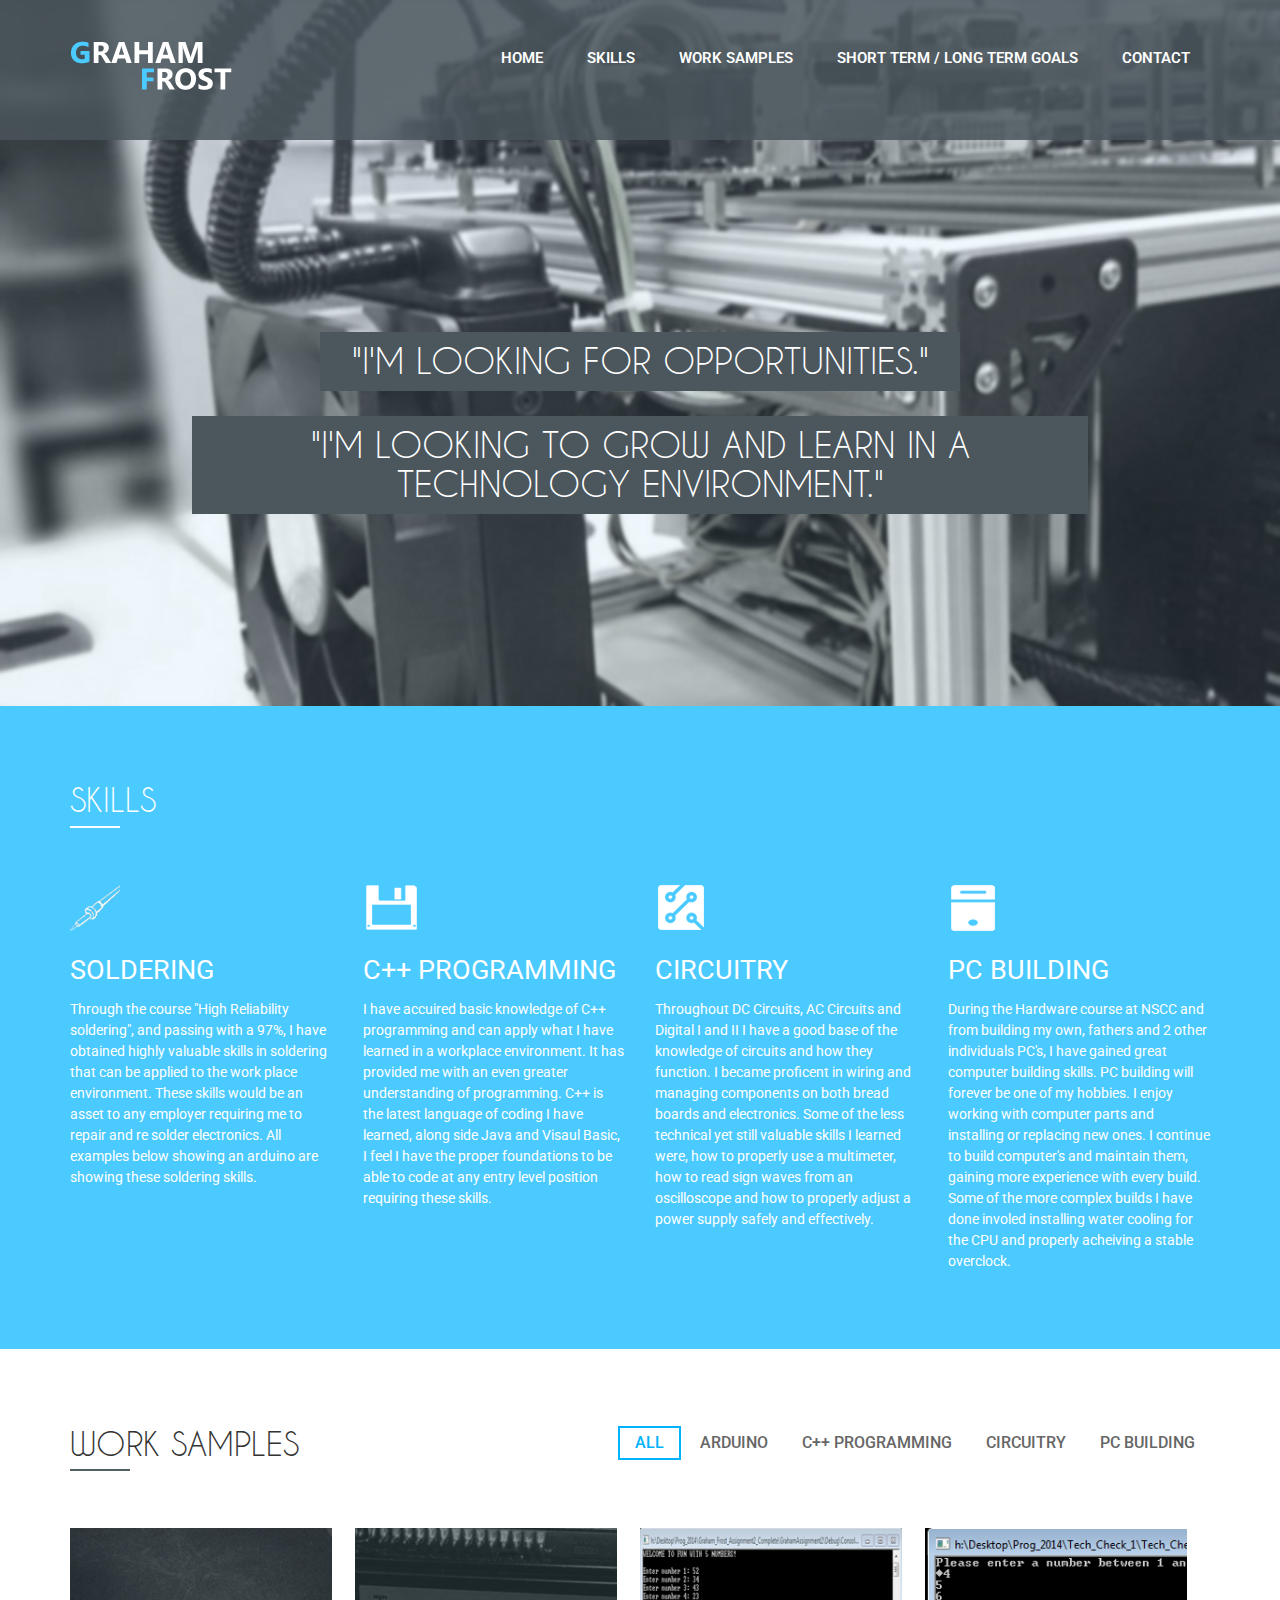
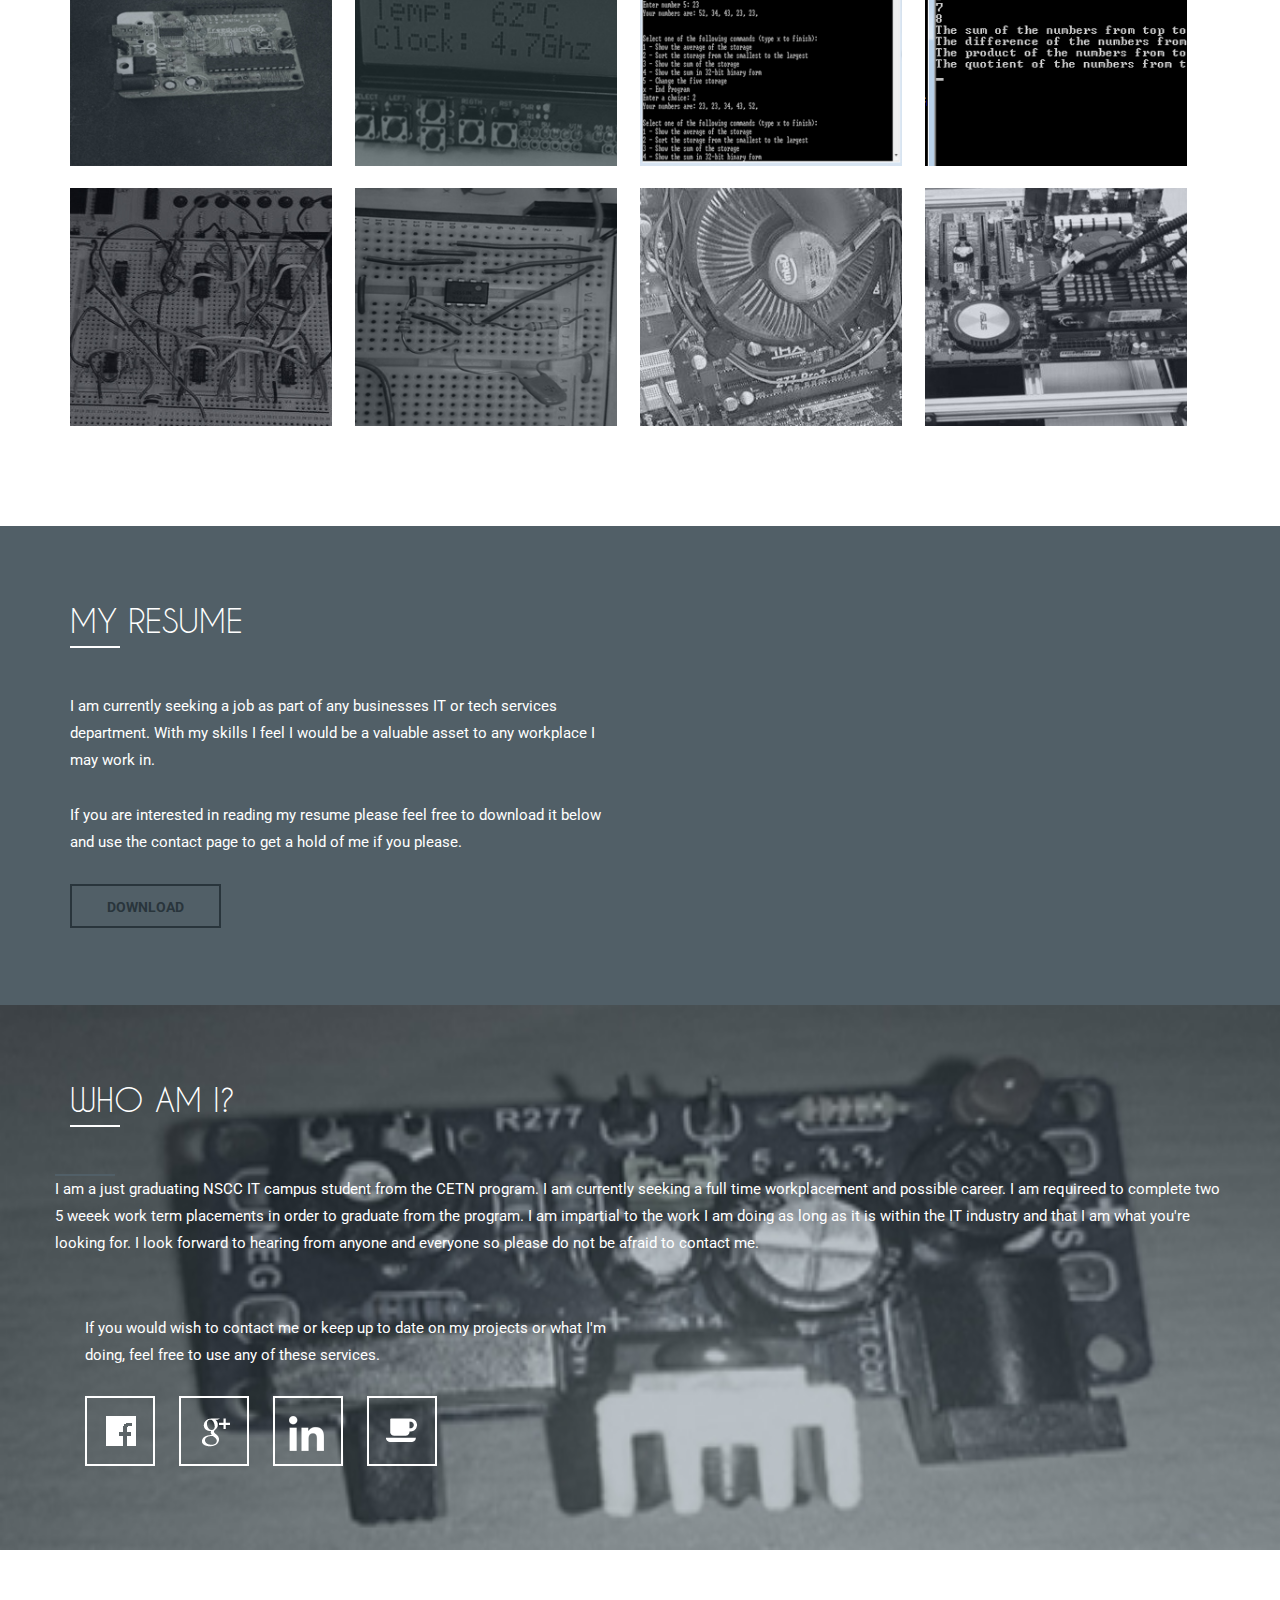
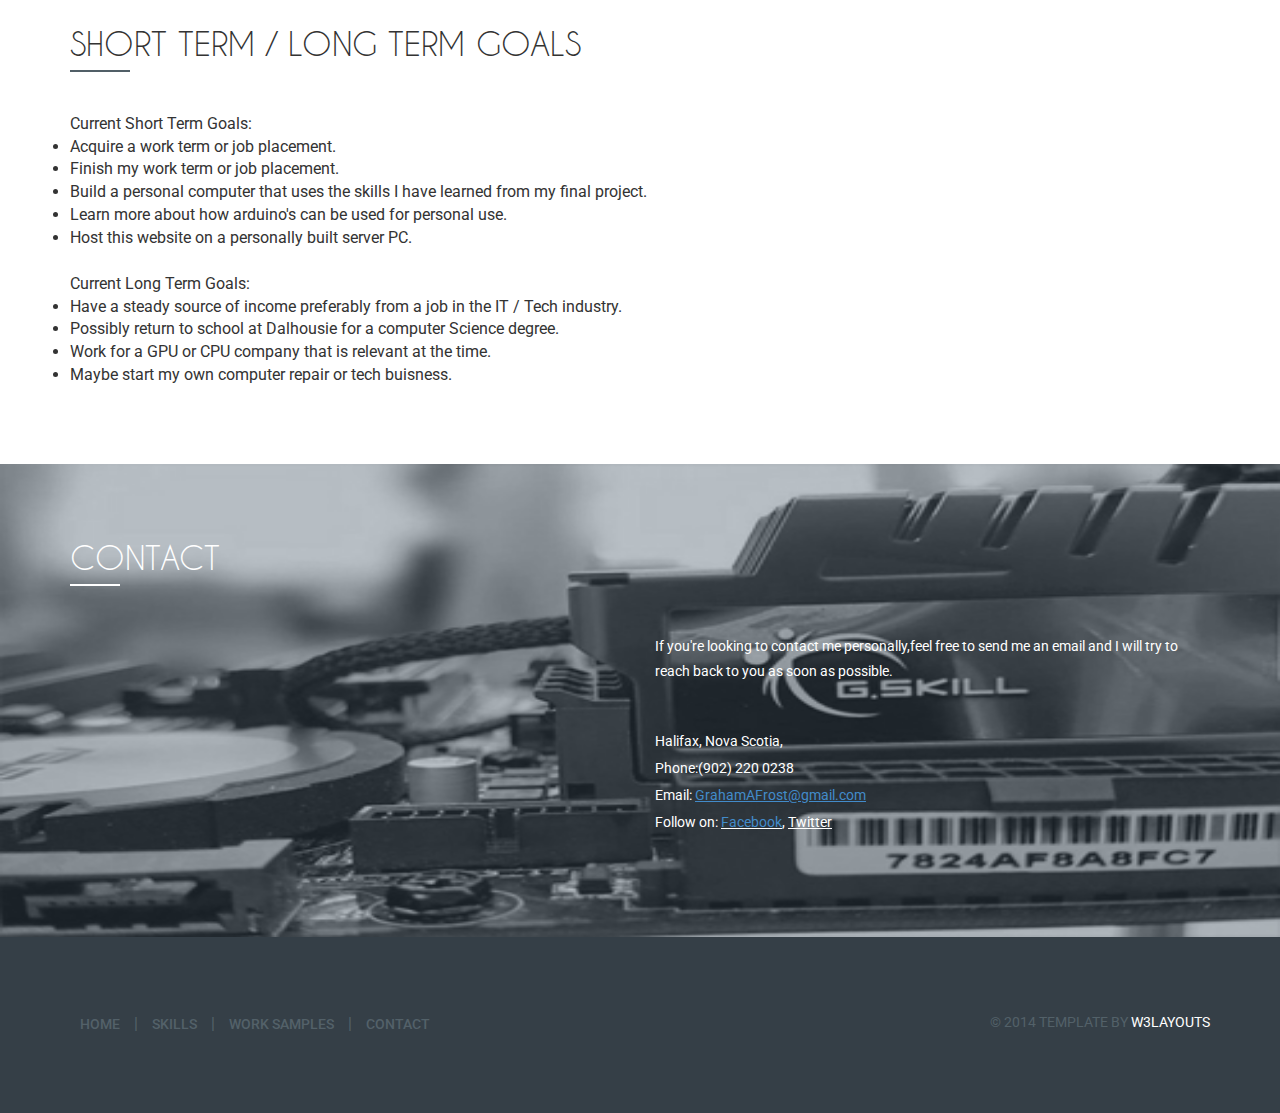
==== index.html @ a86c4885 "Add files via upload" ====
<!--A Design by W3layouts
Author: W3layout
Author URL: http://w3layouts.com
License: Creative Commons Attribution 3.0 Unported
License URL: http://creativecommons.org/licenses/by/3.0/
-->
<!DOCTYPE HTML>
<html>
<head>
<title>Graham Frost | Computer Electronics Technician</title>
<link href="css/bootstrap.css" rel='stylesheet' type='text/css' />
<link href="css/style.css" rel='stylesheet' type='text/css' />
<meta name="viewport" content="width=device-width, initial-scale=1, maximum-scale=1">
<meta http-equiv="Content-Type" content="text/html; charset=utf-8" />
<link href='http://fonts.googleapis.com/css?family=Roboto:100,300,400,500,700,800' rel='stylesheet' type='text/css'>
<script type="application/x-javascript"> addEventListener("load", function() { setTimeout(hideURLbar, 0); }, false); function hideURLbar(){ window.scrollTo(0,1); } </script>
<script src="js/jquery-1.9.1.min.js"></script>
<!--hover-effect-->
<script src="js/hover_pack.js"></script>
<script type="text/javascript" src="js/jquery.mixitup.min.js"></script>
	<script type="text/javascript">
	$(function () {
		
		var filterList = {
		
			init: function () {
			
				// MixItUp plugin
				// http://mixitup.io
				$('#portfoliolist').mixitup({
					targetSelector: '.portfolio',
					filterSelector: '.filter',
					effects: ['fade'],
					easing: 'snap',
					// call the hover effect
					onMixEnd: filterList.hoverEffect()
				});				
			
			},
			
			hoverEffect: function () {
			
				// Simple parallax effect
				$('#portfoliolist .portfolio').hover(
					function () {
						$(this).find('.label').stop().animate({bottom: 0}, 200, 'easeOutQuad');
						$(this).find('img').stop().animate({top: -30}, 500, 'easeOutQuad');				
					},
					function () {
						$(this).find('.label').stop().animate({bottom: -40}, 200, 'easeInQuad');
						$(this).find('img').stop().animate({top: 0}, 300, 'easeOutQuad');								
					}		
				);				
			
			}

		};
		
		// Run the show!
		filterList.init();
		
		
	});	
	</script>
</head>
<body>
	<!--start header-->
	<div class="header">
	  <div class="header-top">
		<div class="container">
			<div class="logo">
			  <a href="index.html"><img src="images/logo.png" alt=""/></a>
			</div>
			<div class="menu">
			
				<ul class="nav" id="nav">
				   <li><a href="#home" class="scroll">Home</a></li>
				   <li><a href="#services" class="scroll">Skills</a></li>
				   	<li><a href="#portfolio" class="scroll">Work Samples</a></li>
					<li><a href="#testimonials" class="scroll">Short term / long term goals</a></li>								
				   <li><a href="#contact" class="scroll">Contact</a></li>	
				   <div class="clear"></div>
			    </ul>
			</div>							
	        <div class="clear"></div>
	        <script type="text/javascript" src="js/responsive-nav.js"></script>
			<script type="text/javascript" src="js/move-top.js"></script>
			<script type="text/javascript" src="js/easing.js"></script>
			   <script type="text/javascript">
					jQuery(document).ready(function($) {
						$(".scroll").click(function(event){		
							event.preventDefault();
							$('html,body').animate({scrollTop:$(this.hash).offset().top},1200);
						});
					});
				</script>
		   </div>
		 </div>
		 <div class="header-bottom" id="home">
		   <h1>"I'm Looking for opportunities."</h1>
		   <h2>"I'm Looking to grow and learn in a technology environment."</h2>
		 </div>
	</div>
	<!--end header-->
	<!--start services-->
	<a id="services"></a>

	<div class="services" id="services">
	<a name="services"></a>
		<div class="container">
			<div class="row">
				<h3 class="m_3">Skills</h3>
				<div class="m_4"><span class="bottom_line"> </span></div>
				<div class="col-md-3 top_grid">
					<i class="coffee"> </i>
					<h3 class="m_1">Soldering</h3>
					<p class="m_2">Through the course "High Reliability soldering", and passing with a 97%, I have obtained highly valuable skills in soldering that can be applied to the work place environment. These skills
						would be an asset to any employer requiring me to repair and re solder electronics. All examples below showing an arduino are showing these soldering skills.
						</p>
				</div>
				<div class="col-md-3 top_grid">
					<i class="instant"> </i>
					<h3 class="m_1">C++ Programming</h3>
					<p class="m_2">I have accuired basic knowledge of C++ programming and can apply what I have learned in a workplace environment. It has provided me with an even greater understanding of
					programming. C++ is the latest language of coding I have learned, along side Java and Visaul Basic, I feel I have the proper foundations to be able to code at any entry level position requiring
					these skills.</p>
				</div>
				<div class="col-md-3 top_grid">
					<i class="advisor"> </i>
					<h3 class="m_1">Circuitry</h3>
					<p class="m_2">Throughout DC Circuits, AC Circuits and Digital I and II I have a good base of the knowledge of circuits and how they function. I became proficent in wiring and managing components
					on both bread boards and electronics. Some of the less technical yet still valuable skills I learned were, how to properly use a multimeter, how to read sign waves from an oscilloscope
					and how to properly adjust a power supply safely and effectively.</p>
				</div>
				<div class="col-md-3 top_grid1">
					<i class="frame"> </i>
					<h3 class="m_1">PC Building</h3>
					<p class="m_2">During the Hardware course at NSCC and from building my own, fathers and 2 other individuals PC's, I have gained great computer building skills.
						PC building will forever be one of my hobbies. I enjoy working with computer parts and installing or replacing new ones. I continue to build computer's and maintain them, gaining more experience
						with every build. Some of the more complex builds I have done involed installing water cooling for the CPU and properly acheiving a stable overclock. 
				</div>
			</div>
		</div>
	 </div>
	 <!--end services-->
	 <!--start portfolio-->
	 <div class="Portfolio1" id="portfolio">
		<div class="container"> 
			    <div class="portfolio_top">
					<div class="portfolio_left">
					  <h3 class="m_5">Work Samples</h3>
					  <div class="m_6"><span class="portfolio_line"> </span></div>
					</div>
					<ul id="filters" class="clearfix">
						<li><span class="filter active" data-filter="app card icon logo web">All</span></li>
						<li><span class="filter" data-filter="app">Arduino</span></li>
						<li><span class="filter" data-filter="card">C++ Programming</span></li>
						<li><span class="filter" data-filter="icon">Circuitry</span></li>
						<li><span class="filter" data-filter="logo">PC Building</span></li>
					</ul>
				    <div class="clear"></div>
			    </div>
				<div id="portfoliolist">
					<div class="portfolio app mix_all" data-cat="app" style="display: inline-block; opacity: 1;">
						<div class="portfolio-wrapper">		
							<a href="single.html" class="b-link-stripe b-animate-go  thickbox">
						     <img src="images/p1.jpg" /><div class="b-wrapper"><h2 class="b-animate b-from-left    b-delay03 "><img src="images/plus.png" alt=""/></h2>
						  	</div></a>
						</div>
					</div>				
					<div class="portfolio app mix_all" data-cat="app" style="display: inline-block; opacity: 1;">
						<div class="portfolio-wrapper">		
							<a href="arduino2.html" class="b-link-stripe b-animate-go  thickbox">
						     <img src="images/p2.jpg" /><div class="b-wrapper"><h2 class="b-animate b-from-left    b-delay03 "><img src="images/plus.png" alt=""/></h2>
						     </div></a>
		                </div>
					</div>		
					<div class="portfolio card mix_all" data-cat="card" style="display: inline-block; opacity: 1;">
						<div class="portfolio-wrapper">		
							<a href="C++.html" class="b-link-stripe b-animate-go  thickbox">
						     <img src="images/p3.jpg" /><div class="b-wrapper"><h2 class="b-animate b-from-left    b-delay03 "><img src="images/plus.png" alt=""/></h2>
						  </div></a>
		                </div>
					</div>				
					<div class="portfolio card mix_all" data-cat="card" style="display: inline-block; opacity: 1;">
						<div class="portfolio-wrapper">		
							<a href="C++2.html" class="b-link-stripe b-animate-go  thickbox">
						     <img src="images/p4.jpg" /><div class="b-wrapper"><h2 class="b-animate b-from-left    b-delay03 "><img src="images/plus.png" alt=""/></h2>
						  	 </div></a>
		                </div>
					</div>	
					<div class="portfolio icon mix_all" data-cat="icon" style="display: inline-block; opacity: 1;">
						<div class="portfolio-wrapper">		
							<a href="Circuitry.html" class="b-link-stripe b-animate-go  thickbox">
						     <img src="images/p5.jpg" /><div class="b-wrapper"><h2 class="b-animate b-from-left    b-delay03 "><img src="images/plus.png" alt=""/></h2>
						  	 </div></a>
		                </div>
					</div>			
					<div class="portfolio icon mix_all" data-cat="icon" style="display: inline-block; opacity: 1;">
						<div class="portfolio-wrapper">		
							<a href="Circuitry2.html" class="b-link-stripe b-animate-go  thickbox">
						     <img src="images/p6.jpg" /><div class="b-wrapper"><h2 class="b-animate b-from-left    b-delay03 "><img src="images/plus.png" alt=""/></h2>
						  	 </div></a>
		                </div>
					</div>	
					<div class="portfolio logo mix_all" data-cat="logo" style="display: inline-block; opacity: 1;">
						<div class="portfolio-wrapper">		
							<a href="computerbuilding.html" class="b-link-stripe b-animate-go  thickbox">
						     <img src="images/p7.jpg" /><div class="b-wrapper"><h2 class="b-animate b-from-left    b-delay03 "><img src="images/plus.png" alt=""/></h2>
						  	 </div></a>
		                </div>
					</div>	
					<div class="portfolio logo mix_all" data-cat="logo" style="display: inline-block; opacity: 1;">
						<div class="portfolio-wrapper">		
							<a href="computerbuilding2.html" class="b-link-stripe b-animate-go  thickbox">
						     <img src="images/p8.jpg" /><div class="b-wrapper"><h2 class="b-animate b-from-left    b-delay03 "><img src="images/plus.png" alt=""/></h2>
						  	 </div></a>
		                </div>
					</div>																																							
				</div>
		  </div><!-- container -->
	   </div>
	   <!--end portfolio-->
	   <!--start default-->
	   
	   <div class="default" id="Resume">
	   	<div class="container">
	   	  <div class="row">
	   		<div class="col-md-6 default_top">
	   			<h3 class="m_21">My Resume</h3>
				<div class="m_22"><span class="default_line"> </span></div>
				<p class="m_7">I am currently seeking a job as part of any businesses IT or tech services department. With my skills I feel I would be a valuable asset to any workplace I may work in.</p>
				<p class="m_7">If you are interested in reading my resume please feel free to download it below and use the contact page to get a hold of me if you please.</p>
				<div class="button"><a href="GrahamFrostResume.doc" download>Download</a></div>
	   		</div>
	   		<div class="col-md-6 video_player">
	   			
	   		</div>
	   	  </div>
	   	</div>
	   </div> 
	   
	  <!--start join-->
	  <div class="join">
	  	<div class="container">
	  		<div class="row">
	  			<h3 class="m_3">Who am I?</h3>
				  <div class="m_4"><span class="bottom_line"> </span></div>
	  				  <div class="m_6"><span class="portfolio_line"> </span></div>
	  			  <p class="m_10">I am a just graduating NSCC IT campus student from the CETN program. I am currently seeking a full time workplacement and possible career. I
						am requireed to complete two 5 weeek work term placements in order to graduate from the program. I am impartial to the work I am doing
						as long as it is within the IT industry and that I am what you're looking for. I look forward to hearing from anyone and everyone so please do not
						be afraid to contact me.</p>
				  <p class="m_11"></p>
	  			</div>
	  			<div class="col-md-6">
	  			  <p class="m_10">If you would wish to contact me or keep up to date on my projects or what I'm doing, feel free to use any of these services.</p>
	  			  <ul class="social">	
					  <li class="twt"><a href="Https://www.Facebook.com/Graham.frost.33" target="_blank"><span> </span></a></li>
					  <li class="google"><a href="https://plus.google.com/u/0/107318586199100863606/posts" target="_blank"><span> </span></a></li>
					  <li class="dribble"><a href="https://ca.linkedin.com/pub/graham-frost/a1/2bb/914" target="_blank"><span> </span></a></li>		
					  <li class="coffee"><a href="mailto:GrahamAFrost@gmail.com?subject=Meet for coffee"><span> </span></a></li>
				   </ul>
			    </div>
	  		</div>
	  	</div>
	  </div>
	  <!--end join-->
	  <!--start testimonials-->
	  <div class="testimonials" id="testimonials">
	  	<div class="container">
	  		<div class="portfolio_left">
				<h3 class="m_5">Short term / long term goals</h3>
				<div class="m_22"><span class="portfolio_line"> </span></div>
			</div>
			<div class="clear"> </div>
			<p>Current Short Term Goals:</p>
			<li class="m_9">Acquire a work term or job placement.</li>
				<li class="m_9">Finish my work term or job placement.</li>
					<li class="m_9">Build a personal computer that uses the skills I have learned from my final project.</li>
						<li class="m_9">Learn more about how arduino's can be used for personal use.</li>
							<li class="m_9">Host this website on a personally built server PC.</li>
							
		<br>
			<p>Current Long Term Goals:</p>
			<li class="m_9">Have a steady source of income preferably from a job in the IT / Tech industry.</li>
				<li class="m_9">Possibly return to school at Dalhousie for a computer Science degree.</li>
					<li class="m_9">Work for a GPU or CPU company that is relevant at the time.</li>
						<li class="m_9">Maybe start my own computer repair or tech buisness.</li>
							
			
		
		
		
		
	  	</div>
	  </div>
	  <!--end testimonials-->
	  <!--start contact-->
	  <a name="contact"></a>
	  <a id="contact"></a>
	   <form action="MAILTO:GrahamAFrost@gmail.com" method="post" enctype="text/plain">
	  <div class="contact" id="contact">
	  	<div class="container">
	  		<div class="row">
	  			<h3 class="m_3">Contact</h3>
	  			<div class="m_4"><span class="bottom_line"> </span></div>
				  <form method="post" action="contact-post.html">
					<div class="col-md-6 commentform">
					 
				
					  </p>
					   
					
					  </p>
					</div>
					<div class="col-md-6 commentform_desc">
						<p class="m_13">If you're looking to contact me personally,feel free to send me an email and I will try to reach back to you as soon as possible.</p>
	                   <div class="address">
				         <p>Halifax, Nova Scotia,</p>
						 <p>Phone:(902) 220 0238</p>
				 	 	<p>Email: <a href="mailto:GrahamAFrost@gmail.com?subject=Meet for coffee"><span>GrahamAFrost@gmail.com</a></span></p>
				   		<p>Follow on: <span><a href="Https://www.Facebook.com/Graham.frost.33" target="_blank">Facebook</a></span>, <span>Twitter</span></p>
				        </div>
	                 </div>
	                 <div class="clear"></div>
	                 <div class="contactform_bottom">
					  
					  
					
					
					
					   </form>
				     </div>
				     <div class="col-md-6 commentform_desc1">
						<p class="m_13"></p>
	                   <div class="address">
				         <p>Halifax, Nova Scotia</p>
						 <p>Phone:(902) 220 0238 </p>
				 	 	<p>Email: <span>GrahamAFrost@gmail.com</span></p>
				   		<p>Follow on: <span>Facebook<a href="Https://www.Facebook.com/Graham.frost.33" target="_blank"></span>, <span>Twitter</span></p>
				        </div>
	                 </div>
					</form>
			     </div>
	  	   </div>
	  </div>
	  <div class="footer-bottom">
	  	<div class="container">
	  		<ul class="footer-nav">
	  			<li><a href="#home">Home</a></li> |
	  			<li><a href="#services">Skills</a></li> |
	  			<li><a href="#portfolio">Work Samples</a></li> |
	  			<li><a href="#contact">Contact</a></li> 
	  		</ul>
	  		<div class="copy">
			    <p>© 2014 Template by <a href="http://w3layouts.com" target="_blank">w3layouts</a></p>
		    </div>
		    <div class="clear"></div>
	  	</div>
	  </div>
	  <!--end contact-->
      <script type="text/javascript">
			$(document).ready(function() {
			
				var defaults = {
		  			containerID: 'toTop', // fading element id
					containerHoverID: 'toTopHover', // fading element hover id
					scrollSpeed: 1200,
					easingType: 'linear' 
		 		};
				
				
				$().UItoTop({ easingType: 'easeOutQuart' });
				
			});
		</script>
        <a href="#" id="toTop" style="display: block;"><span id="toTopHover" style="opacity: 1;"></span></a>
</body>
</html>
---- css/style.css ----
.clear{clear: both;}
h4, h5, h6,
h1, h2, h3 {margin-top: 0;}
ul, ol {margin: 0;}
p {margin: 0;}
@font-face {
      font-family: 'caviar_dreamsregular';
      src: url(../fonts/CaviarDreams-webfont.ttf) format('truetype');
}
html, body{
	font-family: 'Roboto', sans-serif;
	background:#fff;
	font-size: 100%;
}
body a{
 	transition: 0.5s all;
	-webkit-transition: 0.5s all;
	-moz-transition: 0.5s all;
	-o-transition: 0.5s all;
}
.header{
	width: 100%;
	background: url(../images/banner_bg.jpg) no-repeat;
	-webkit-background-size: cover;
	-moz-background-size: cover;
	-o-background-size: cover;
	background-size: cover;
	background-position: center;
	background-size: 100% 100%;
}
.header-top{
	background: rgba(73, 84, 91, 0.84);
	padding: 3% 0;
}
.logo{
	float:left;
}
.menu{
	 float:right;
}
  .menu li{
	display:inline-block;
 }
 .menu li:first-child{
   	margin-left:0;
 }
 .menu li a{
  	display: block;
	font-size:15px;
	text-transform: uppercase;
	padding:10px 20px;
	color: #FFF;
	-webkit-transition: all 0.3s ease;
	-moz-transition: all 0.3s ease;
	-o-transition: all 0.3s ease;
	transition: all 0.3s ease;
	font-weight: 600;
 }
 .menu li a:hover ,.menu li.active a{
	 background:#fff;
	 color:#4BCAFF;
 } 
 #nav .current a {
	 color:red;
}
.toggleMenu {
    display:  none;
  	padding: 2px 0px 0px 0px;
}
.nav:before,
.nav:after {
    content: " "; 
    display: table; 
}
.nav:after {
    clear: both;
}
.nav ul {
    list-style: none;
}
@media screen and (max-width:800px) {
	.active {
        display: block;
    }
    .menu li a{
    	text-align:left;
    	border-radius:0;
    	-webkit-border-radius:0;
    	-moz-border-radius:0;
    	-o-border-radius:0;
    }
    .nav {
	    list-style: none;
		width: 95%;
		position: absolute;
		right: 20px;
		background:rgba(73, 84, 91, 0.87);
		top:66px;
		z-index: 111;
    }
    .nav:after {
		content: '';
		position: absolute;
		right:18px;
		top: -9px;
		border-left:10px solid rgba(0, 0, 0, 0);
		border-right:10px solid rgba(0, 0, 0, 0);
		border-bottom:10px solid rgba(73, 84, 91, 0.87);
	}
    .menu li a span.messages{
    	text-align:center;
    	top:15px;
    }
    .nav li ul{
    	width:100%;   	
    }
    .menu ul{
    	margin:0;
    }
    .nav > li.hover > ul {
        width:100%;
    }
    .nav > li {
        float: none;
        display:block;
    }
    .nav ul {
        display: block;
        width: 100%;
    }
   .nav > li.hover > ul , .nav li li.hover ul {
        position: static;
    }
    .nav li a{
    	border-top:1px solid rgba(73, 84, 91, 0.87);
    }
     .nav li:first-child a{
     	border-top:none;
     }
 }
.header-bottom{
	padding:15% 0;
	text-align:center;
}
.header-bottom h1{
	font-family: 'caviar_dreamsregular';
	color: #FFF;
	font-size:2.7em;
	text-transform: uppercase;
	background: #4B565D;
	padding: 10px;
	width:48%;
	margin: 0 auto 2% auto;
}
.header-bottom h2{
	font-family: 'caviar_dreamsregular';
	color: #FFF;
	font-size:2.7em;
	text-transform: uppercase;
	background: #4B565D;
	padding: 10px;
	width:68%;
	margin: 0 auto;
}
/*--services--*/
.services{
	background:#4bcaff;
	padding:6% 0;
}
i.coffee{
	background: url(../images/img-sprite.png)no-repeat -60px -8px;
	width: 50px;
	height: 60px;
	display: inline-block;
}
i.instant{
	background: url(../images/img-sprite.png)no-repeat -242px -8px;
	width: 55px;
	height: 60px;
	display: inline-block;
}
i.advisor{
	background: url(../images/img-sprite.png)no-repeat -156px -8px;
	width: 55px;
	height: 60px;
	display: inline-block;
}
i.frame{
	background: url(../images/img-sprite.png)no-repeat -315px -8px;
	width: 55px;
	height: 60px;
	display: inline-block;
}
.m_4{
	margin-bottom: 5%;
	position: relative;
}
span.bottom_line{
	width: 50px;
	display: block;
	border-bottom: 2px solid #FFF;
	position: absolute;
	bottom:-10px;
	margin:0 15px;
}
h3.m_3{
	color:#fff;
	font-size:2em;
	font-family: 'caviar_dreamsregular';
	text-transform:uppercase;
	margin:0 15px;
}
h3.m_1{
	color: #FFF;
	font-size: 1.7em;
	text-transform: uppercase;
	font-weight:400;
	margin: 5% 0;
}
p.m_2{
	color:#fff;
	font-size:14px;
	line-height:1.5em;
}
/*--portfolio--*/
.Portfolio1{
	padding:6% 0;
}
.portfolio_top{
	margin-bottom:5%;
}
h3.m_5 {
	color: #333;
	font-size: 2em;
	font-family: 'caviar_dreamsregular';
	text-transform: uppercase;
}
.m_6 {
	position: relative;
}
span.portfolio_line {
	width:60px;
	display: block;
	border-bottom: 2px solid #515f67;
	position: absolute;
	bottom: 0px;
}
.portfolio_left{
	float:left;
}
#filters {
	padding: 0;
	list-style: none;
	float:right;
}
	#filters li {
		display: -webkit-inline-box;
	}
	#filters li span {
		display: block;
		padding: 4px 15px;
		text-decoration: none;
		color: #666;
		cursor: pointer;
		font-size: 16px;
	    text-transform: uppercase;
		font-weight:500;
	}
	#filters li span.active {
		border:2px solid #00B3FD;
		color:#00B3FD;
	}
 	#portfoliolist .portfolio {
		-webkit-box-sizing: border-box;
		-moz-box-sizing: border-box;
		-o-box-sizing: border-box;
		width: 23%;
		display:none;
		float:left;
		overflow:hidden;
		margin: 0 2% 2% 0;
	}	
	.portfolio-wrapper {
		overflow:hidden;
		position: relative !important;
		cursor:pointer;
	}
	.portfolio img {
		max-width:100%;
		/*--position: relative;--*/
		transition: all 300ms!important;
		-webkit-transition: all 300ms!important;
		-moz-transition: all 300ms!important;
		display: block;
	}
	.portfolio .label {
		position: absolute;
		width: 100%;
		height:40px;
		bottom:-40px;
	}
	.portfolio .label-bg {
			background: #22B4B8;
			width: 100%;
			height:100%;
			position: absolute;
			top:0;
			left:0;
		}
		.portfolio .label-text {
			color:#fff;
			position: relative;
			z-index:500;
			padding:5px 8px;
		}
			
			.portfolio .text-category {
				display:block;
				font-size:9px;
				font-size: 12px;
				text-transform:uppercase;
			}
/* Self Clearing Goodness */
/*	Strip
/*-----------------------------------------------------------------------------------*/
.b-link-stripe{
	position:relative;
	display:inline-block;
	vertical-align:top;
	font-weight: 300;
	overflow:hidden;
}
.b-link-stripe .b-wrapper{
	position:absolute;
	width:100%;
	height:100%;
	top:0;
	left:0;
	text-align:center;
	color:#ffffff;
	overflow:hidden;
}
.b-link-stripe .b-line{
	position:absolute;
	top:0;
	bottom:0;
	width:20%;
	background:rgba(75, 202, 255, 0.85);
	transition:all 0.5s linear;
	-moz-transition:all 0.5s linear;
	-ms-transition:all 0.5s linear;
	-o-transition:all 0.5s linear;
	-webkit-transition:all 0.5s linear;
	opacity:0;
	visibility:hidden; /* lt-ie9 */
}
/* lt-ie9 */
.b-link-stripe:hover .b-line{
	visibility:visible;
}
.b-link-stripe .b-line1{
	left:0;
}
.b-link-stripe .b-line2{
	left:20%;
	transition-delay:0.1s !important;
	-moz-transition-delay:0.1s !important;
	-ms-transition-delay:0.1s !important;
	-o-transition-delay:0.1s !important;
	-webkit-transition-delay:0.1s !important;
}
.b-link-stripe .b-line3{
	left:40%;
	transition-delay:0.2s !important;
	-moz-transition-delay:0.2s !important;
	-ms-transition-delay:0.2s !important;
	-o-transition-delay:0.2s !important;
	-webkit-transition-delay:0.2s !important;
}
.b-link-stripe .b-line4{
	left:60%;
	transition-delay:0.3s !important;
	-moz-transition-delay:0.3s !important;
	-ms-transition-delay:0.3s !important;
	-o-transition-delay:0.3s !important;
	-webkit-transition-delay:0.3s !important;
}
.b-link-stripe .b-line5{
	left:80%;
	transition-delay:0.4s !important;
	-moz-transition-delay:0.4s !important;
	-ms-transition-delay:0.4s !important;
	-o-transition-delay:0.4s !important;
	-webkit-transition-delay:0.4s !important;
}
.b-link-stripe:hover .b-line{
	opacity:1;
}
/*-----------------------------------------------------------------------------------*/
/*	Animation effects
/*-----------------------------------------------------------------------------------*/
.b-animate-go{
	text-decoration:none;
}
.b-animate{
	transition: all 0.5s;
	-moz-transition: all 0.5s;
	-ms-transition: all 0.5s;
	-o-transition: all 0.5s;
	-webkit-transition: all 0.5s;
	visibility: hidden;
	font-size:1.1em;
	font-weight:700;
}
.b-animate img{
	margin-top:38%;
	display: -webkit-inline-box;
}
/* lt-ie9 */
.b-animate-go:hover .b-animate{
	visibility:visible;
}
.b-from-left{
	position:relative;
	left:-100%;
}
.b-animate-go:hover .b-from-left{
	left:0;
}
h3.m_4{
	float:left;
}
/*--default--*/
.default{
	background:#515f67;
	padding:6% 0;
}
p.m_7{
	color: #FFF;
	font-size:15px;
	line-height: 1.8em;
	margin:5% 0;
}
h3.m_21 {
	color: #FFF;
	font-size: 2em;
	font-family: 'caviar_dreamsregular';
	text-transform: uppercase;
}
.m_22 {
	position: relative;
	margin-bottom: 10%;
}
.m_8 {
	position: relative;
	margin-bottom: 10%;
}
span.default_line {
	width: 50px;
	display: block;
	border-bottom: 2px solid #FFF;
	position: absolute;
	bottom:0px;
}
.button a {
	color:#29353C;
	font-size:0.85em;
	text-transform: uppercase;
	font-weight:bold;
	text-decoration: none;
	cursor: pointer;
	padding: 12px 35px 9px 35px;
	display: inline-block;
	outline: none;
	-webkit-transition: all 0.3s;
	-moz-transition: all 0.3s;
	transition: all 0.3s;
	border:2px solid #29353C;
}
.button a:hover {
	background:#fff;
	border:2px solid #fff;
	color:#00B3FD;
}
/*--twitter--*/
.twitter{
	background:#4bcaff;
	padding:5% 0;
}
i.icon_twitter{
	background: url(../images/img-sprite.png)no-repeat -328px -19px;
	width: 40px;
	height: 40px;
	float: right;
}
.twitter_left{
	float:left;
}
p.m_9{
	color:#fff;
	font-size:1.5em;
	margin-top:2%;
	font-weight:300;
}
.join{
	width: 100%;
	background: url(../images/join_bg.jpg) no-repeat;
	-webkit-background-size: cover;
	-moz-background-size: cover;
	-o-background-size: cover;
	background-size: cover;
	background-position: center;
	background-size: 100% 100%;
	padding:6% 0;
}



p.m_9 {
	color: #555;
	font-size: 15px;
	line-height: 1.8em;
	margin:0 0 5%;
}
p.m_10 {
	color: #FFF;
	font-size: 15px;
	line-height: 1.8em;
	margin:0 0 5%;
}
p.m_11 {
	color: #FFF;
	font-size: 15px;
	line-height: 1.8em;
}
ul.social{
	padding:0;
	list-style:none;
}
ul.social li{
	background: none;
	display: inline-block;
	margin-right: 20px;
}
ul.social li:first-child, li:first-child {
	margin-top: 0px;
	margin-left: 0;
}
li.twt a span {
	background: url(../images/img-sprite.png)no-repeat -429px -65px;
	width: 70px;
	height: 70px;
	display: block;
	border: 2px solid #FFF;
}
li.twt a span:hover {
	background: url(../images/img-sprite.png)no-repeat -429px -65px #4BCAFF;
	border: 2px solid #00B3FD;
}
li.google a span {
	background: url(../images/img-sprite.png)no-repeat -376px -6px;
	width: 70px;
	height: 70px;
	display: block;
	border: 2px solid #FFF;
}
li.google a span:hover {
	background: url(../images/img-sprite.png)no-repeat -376px -6px #4BCAFF;
	border: 2px solid #00B3FD;
}
li.dribble a span {
	background: url(../images/img-sprite.png)no-repeat -429px -4px;
	width: 70px;
	height: 70px;
	display: block;
	border: 2px solid #FFF;
}
li.dribble a span:hover {
	background: url(../images/img-sprite.png)no-repeat -429px -4px #4BCAFF;
	border: 2px solid #00B3FD;
}
li.coffee a span {
	background: url(../images/img-sprite.png)no-repeat 8px -76px;
	width: 70px;
	height: 70px;
	display: block;
	border: 2px solid #FFF;
}
li.coffee a span:hover {
	background: url(../images/img-sprite.png)no-repeat 8px -76px #4BCAFF;
	border: 2px solid #00B3FD;
}
.testimonials{
	padding:6% 0;
}
i.quotation{
	background: url(../images/img-sprite.png)no-repeat -81px -91px;
	width: 40px;
	height: 40px;
	float: right;
}
p.m_12{
	color:#555;
	font-size: 1.5em;
	margin:3% 0;
	font-weight:300;
}
span.m_13{
	color: #4BCAFF;
	font-size: 0.95em;
	font-weight: 500;
}
/*--contact--*/
.contact{
	width: 100%;
	background: url(../images/footer_bg.jpg) no-repeat;
	-webkit-background-size: cover;
	-moz-background-size: cover;
	-o-background-size: cover;
	background-size: cover;
	background-position: center;
	background-size: 100% 100%;
	padding: 6% 0;
}
.commentform label, .contactform_bottom label {
	display: block;
	font-size:0.95em;
	color: #fff;
	text-transform:uppercase;
	font-weight:400;
}
.commentform input[type="text"] {
	padding:20px;
	width:85%;
	color: #FFF;
	font-size: 0.85em;
	border:2px solid #fff;
	background:none;
	outline: none;
	display: block;
	font-family: 'Roboto', sans-serif;
}
p.comment-form-author{
	margin-bottom:8%;
}
.address p {
	font-size: 0.85em;
	line-height: 2em;
	color:#fff;
}
.address p span {
	text-decoration: underline;
	cursor: pointer;
}
.address p span:hover {
	text-decoration: none;
}
p.m_13{
	color:#fff;
	line-height:1.8em;
	font-size:0.85em;
	margin-bottom: 8%;
}
.commentform_desc1{
	display:none;
}
.contactform_bottom{
	margin:0 15px;
	padding-top: 2%;
}
.contactform_bottom textarea {
	padding:20px;
	display: block;
	width:100%;
	background:none;
	border:2px solid #fff;
	outline: none;
	color:#fff;
	font-size: 0.85em;
	font-family: 'Roboto', sans-serif;
	-webkit-appearance: none;
	resize: none;
	height:200px;
}
.contactform_bottom input[type="submit"] {
	color: #FFF;
	font-family: 'Roboto', sans-serif;
	font-size: 1em;
	padding: 20px 160px;
	text-transform: uppercase;
	background: #4BCAFF;
	display: inline-block;
	-webkit-transition: all 0.3s ease-out;
	-moz-transition: all 0.3s ease-out;
	-ms-transition: all 0.3s ease-out;
	-o-transition: all 0.3s ease-out;
	transition: all 0.3s ease-out;
	font-weight: 500;
	border: none;
	cursor: pointer;
	outline: none;
	margin-top: 5%;
}
.contactform_bottom input[type="submit"]:hover {
	background:#fff;
	color:#4BCAFF;
}
.footer-bottom{
	background:#353f47;
	padding:6% 0;
}
.copy{
	float:right;
}
.copy p{
	color:#536169;
	font-size:0.85em;
	text-decoration:none;
	text-transform:uppercase;
}
.copy p a{
	color:#fff;
}
ul.footer-nav{
	float:left;
	list-style:none;
	color:#536169;
	padding:0;
}
ul.footer-nav li:first-child{
	margin-left: 0;
}
ul.footer-nav li{
	display:inline-block;
	margin:0 10px;
}
ul.footer-nav li a{
	color:#536169;
	font-size:0.85em;
	font-weight:500;
	text-decoration:none;
	text-transform:uppercase;
}
ul.footer-nav li a:hover{
	color:#fff;
}
#toTop {
	display: none;
	text-decoration: none;
	position: fixed;
	bottom: 10px;
	right: 10px;
	overflow: hidden;
	width:40px;
	height:40px;
	border: none;
	text-indent: 100%;
	background: url(../images/top-move.png) no-repeat right top;
}
/*--single--*/
.single{
	padding:6% 0;
}
.desc h5 a{
	text-decoration: none;
}
.extra {
	color: #4D606E;
	font-size: 0.85em;
	line-height: 1.8em;
	font-weight: 600;
	margin: 10px 0;
}
.extra a {
	color: #000;
}
.single h3 {
	font-size: 1.5em;
	color:#4BCAFF;
	font-weight: 800;
	text-transform: uppercase;
	margin-bottom:1%;
}
.reply a {
	color: #4D606E;
	font-size: 0.85em;
	font-weight: 600;
	text-transform:uppercase;
}
.single p{
	color:#555;
	font-size:0.85em;
	line-height:1.8em;
	margin:2% 0;
}
.comment h2 {
	font-size: 1.5em;
	color:#4BCAFF;
	font-weight: 800;
	text-transform: uppercase;
	margin-bottom: 2%;
}
ul.comment-list{
	padding:0;
	list-style:none;
}
ul.comment-list img {
	float: left;
	width: 7%;
	margin-right: 20px;
}
.comments-area {
	padding-top: 50px;
}
.comments-area p {
	position: relative;
	padding: 8px 0;
	margin: 0;
}
.comments-area label {
	display: block;
	color: #999;
}
.comments-area span {
	color:#4BCAFF;
	position: absolute;
	left: 4px;
	top: 30px;
}
.comments-area input[type="text"] {
	padding:15px 20px;
	width:70%;
	color: #999;
	font-size: 13px;
	border: none;
	background: #F4F7F9;
	outline: none;
	display: block;
}
.comments-area input[type="submit"] {
	padding: 15px 30px;
	color: #FFF;
	background:#4BCAFF;
	font-size: 1em;
	font-weight: 600;
	border: none;
	outline: none;
	cursor: pointer;
	text-transform: uppercase;
	-webkit-transition: all 0.5s ease-in-out;
	-moz-transition: all 0.5s ease-in-out;
	-o-transition: all 0.5s ease-in-out;
	transition: all 0.5s ease-in-out;
	border:2px solid #4BCAFF;
}
.comments-area input[type="submit"]:hover {
	background:#fff;
	color:#4BCAFF;
	border:2px solid #4BCAFF;
}
.comments-area h2 {
	font-size: 1.5em;
	color:#4BCAFF;
	font-weight: 800;
	text-transform: uppercase;
	margin-bottom: 2%;
}
.comments-area textarea {
	padding:15px 20px;
	width:80%;
	color: #999;
	font-size: 13px;
	outline: none;
	height:200px;
	display: block;
	border: none;
	background: #F1F3F6;
}
.links {
	padding: 10px 0px;
	border: 1px solid #EEE;
	border-left: none;
	border-right: none;
	margin: 30px 0 50px 0;
}
.links ul{
	padding:0;
}
.links ul li {
	display: inline-block;
	margin-right: 20px;
}
.links ul li a {
	color: #4D606E;
	font-size: 0.85em;
	padding-left: 10px;
	font-weight: 600;
}
i.blog_icon1 {
	width: 25px;
	height: 25px;
	background: url(../images/img-sprite.png)no-repeat -155px -91px;
	float: left;
}
i.blog_icon2 {
	width: 25px;
	height: 25px;
	background: url(../images/img-sprite.png)no-repeat -200px -91px;
	float: left;
}
i.blog_icon3 {
	width: 25px;
	height: 25px;
	background: url(../images/img-sprite.png)no-repeat -249px -91px;
	float: left;
}
i.blog_icon4 {
	width: 25px;
	height: 25px;
	background: url(../images/img-sprite.png)no-repeat -296px -91px;
	float: left;
}
i.blog_icon5 {
	width: 25px;
	height: 25px;
	background: url(../images/img-sprite.png)no-repeat -337px -90px;
	float: left;
}
/*--responsive design--*/
@media (max-width:1366px){
.header-bottom h1 {
	font-size: 2.5em;
	width: 52%;
 }
 .header-bottom h2 {
 	font-size: 2.5em;
	width: 73%;
  }
}
@media (max-width:1280px){
.header-bottom h1 {
	font-size: 2.2em;
	width: 50%;
 }
 .header-bottom h2 {
 	font-size: 2.2em;
	width: 70%;
  }
}
@media (max-width:1024px){
.header-bottom h1 {
	font-size: 2em;
	width: 57%;
 }
 .header-bottom h2 {
 	font-size: 2em;
	width: 79%;
  }
  li.twt a span {
	background: url(../images/img-sprite.png)no-repeat -324px -16px;
	width: 50px;
	height: 50px;
 }
 li.twt a span:hover {
	background: url(../images/img-sprite.png)no-repeat -324px -16px #4BCAFF;
 }
 li.google a span {
	background: url(../images/img-sprite.png)no-repeat -386px -16px;
	width: 50px;
	height: 50px;
 }
 li.google a span:hover {
 	background: url(../images/img-sprite.png)no-repeat -386px -16px #4BCAFF;
 }
 li.dribble a span {
	background: url(../images/img-sprite.png)no-repeat -438px -14px;
	width: 50px;
	height: 50px;
 }
 li.dribble a span:hover{
	background: url(../images/img-sprite.png)no-repeat -438px -14px #4BCAFF;
 }
 li.coffee a span {
	background: url(../images/img-sprite.png)no-repeat -1px -85px;
	width: 50px;
	height: 50px;
 }
  li.coffee a span:hover {
	background: url(../images/img-sprite.png)no-repeat -1px -85px #4BCAFF;
 }
 h3.m_5, h3.m_3, h3.m_21 {
   font-size: 1.8em;
 }
 p.m_7 {
	margin: 20px 0;
 }
 p.m_9, p.m_12{
	font-size: 1.2em;
 }
 .commentform input[type="text"] {
 	padding:15px;
 }
 h3.m_1 {
	font-size: 1.3em;
  }
  .contactform_bottom input[type="submit"] {
  	 padding: 18px 75px;
  }
  .single h3, .comment h2, .comments-area h2{
	font-size: 1.2em;
  }
 
}
@media (max-width:800px){
.header-bottom h1 {
	font-size: 1.7em;
	width: 61%;
 }
 .header-bottom h2 {
 	font-size:1.7em;
	width:85%;
  }
  h3.m_1 {
	margin: 10px 0;
	font-size:1.5em;
 }
 .top_grid{
 	margin-bottom:20px;
 	text-align:center;
 }
 .default_top{
 	margin-bottom:20px;
 }
 #filters li span {
	font-size: 14px;
 }
.m_22 {
	margin-bottom: 6%;
 }
 .b-animate img {
	margin-top: 33%;
 }
 .commentform_desc{
 	margin:20px 0;
 	display:none;
 }
 .commentform_desc1{
 	display:block;
 	margin-top:20px;
 }
 p.m_13 {
	margin-bottom: 10px;
 }
 .single_button a {
 	padding: 17px 45px;
 }
 .top_grid1{
 	text-align:center;
 }
}
@media (max-width:768px){
 .header-top {
	padding:10px 0;
 }
 .header-bottom h1 {
	font-size: 1.5em;
	width: 57%;
 }
 .header-bottom h2 {
	font-size: 1.5em;
	width: 79%;
 }
 h3.m_5, h3.m_3, h3.m_21 {
	font-size: 1.5em;
 }
 p.m_9, p.m_12 {
	font-size: 1em;
 }
 p.m_10 {
	font-size: 14px;
	line-height: 1.5em;
	margin: 0 0 10px;
 }
 p.m_7 {
	margin: 15px 0;
	font-size: 14px;
	line-height: 1.5em;
 }
 h3.m_1 {
	font-size: 1.2em;
 }
 p.comment-form-author {
	margin-bottom: 20px;
 }
 .commentform input[type="text"], .contactform_bottom textarea {
 	padding:12px;
 }
 p.m_13 {
	margin-bottom: 10px;
	font-size:14px;
	line-height:1.5em;
 }
 .contactform_bottom input[type="submit"] {
 	padding: 15px 80px;
 }
 .contactform_bottom textarea {
	width: 98%;
	height: 150px;
 } 
 ul.social {
	margin-top: 20px;
 }
 .footer-bottom {
	padding: 20px 0;
 }
 .single_button a {
   padding: 12px 30px;
 }
 .single p {
	color: #555;
	font-size:0.8125;
	line-height: 1.5em;
	margin:10px 0;
 }
}
@media (max-width:640px){
 .header-bottom h1 {
	font-size: 1.3em;
	width: 61%;
 }
 .header-bottom h2 {
	font-size: 1.3em;
	width: 83%;
 }
 #filters li span {
	font-size: 12px;
	padding: 4px 8px;
 }
}
@media (max-width:480px){
 .header-bottom h1 {
	font-size: 1em;
	width: 65%;
 }
 .header-bottom h2 {
	font-size: 1.3em;
	width: 83%;
 }
 #filters li span {
	font-size: 12px;
	padding: 4px 8px;
 }
 .header-bottom h2 {
	font-size: 1em;
	width: 88%;
 }
 #portfoliolist .portfolio {
	width:48%;
 }	
 .portfolio_left {
	float: none;
 }
 #filters {
	margin-top: 7%;
 }
}
@media (max-width:320px){
 .header-bottom h1 {
	font-size:0.85em;
	width:90%;
	margin-bottom:0;
 }
 .header-bottom h2 {
	display:none;
 }
 #filters li span {
	font-size: 12px;
	padding: 4px 8px;
 }
 .header-bottom h2 {
	font-size: 1em;
	width: 88%;
 }
 #portfoliolist .portfolio {
	width:48%;
 }	
 .portfolio_left {
	float: none;
 }
 #filters {
	margin-top: 7%;
 }
 p.m_11 {
	display: none;
 }
 ul.social li {
	margin-right: 5px;
 }
}
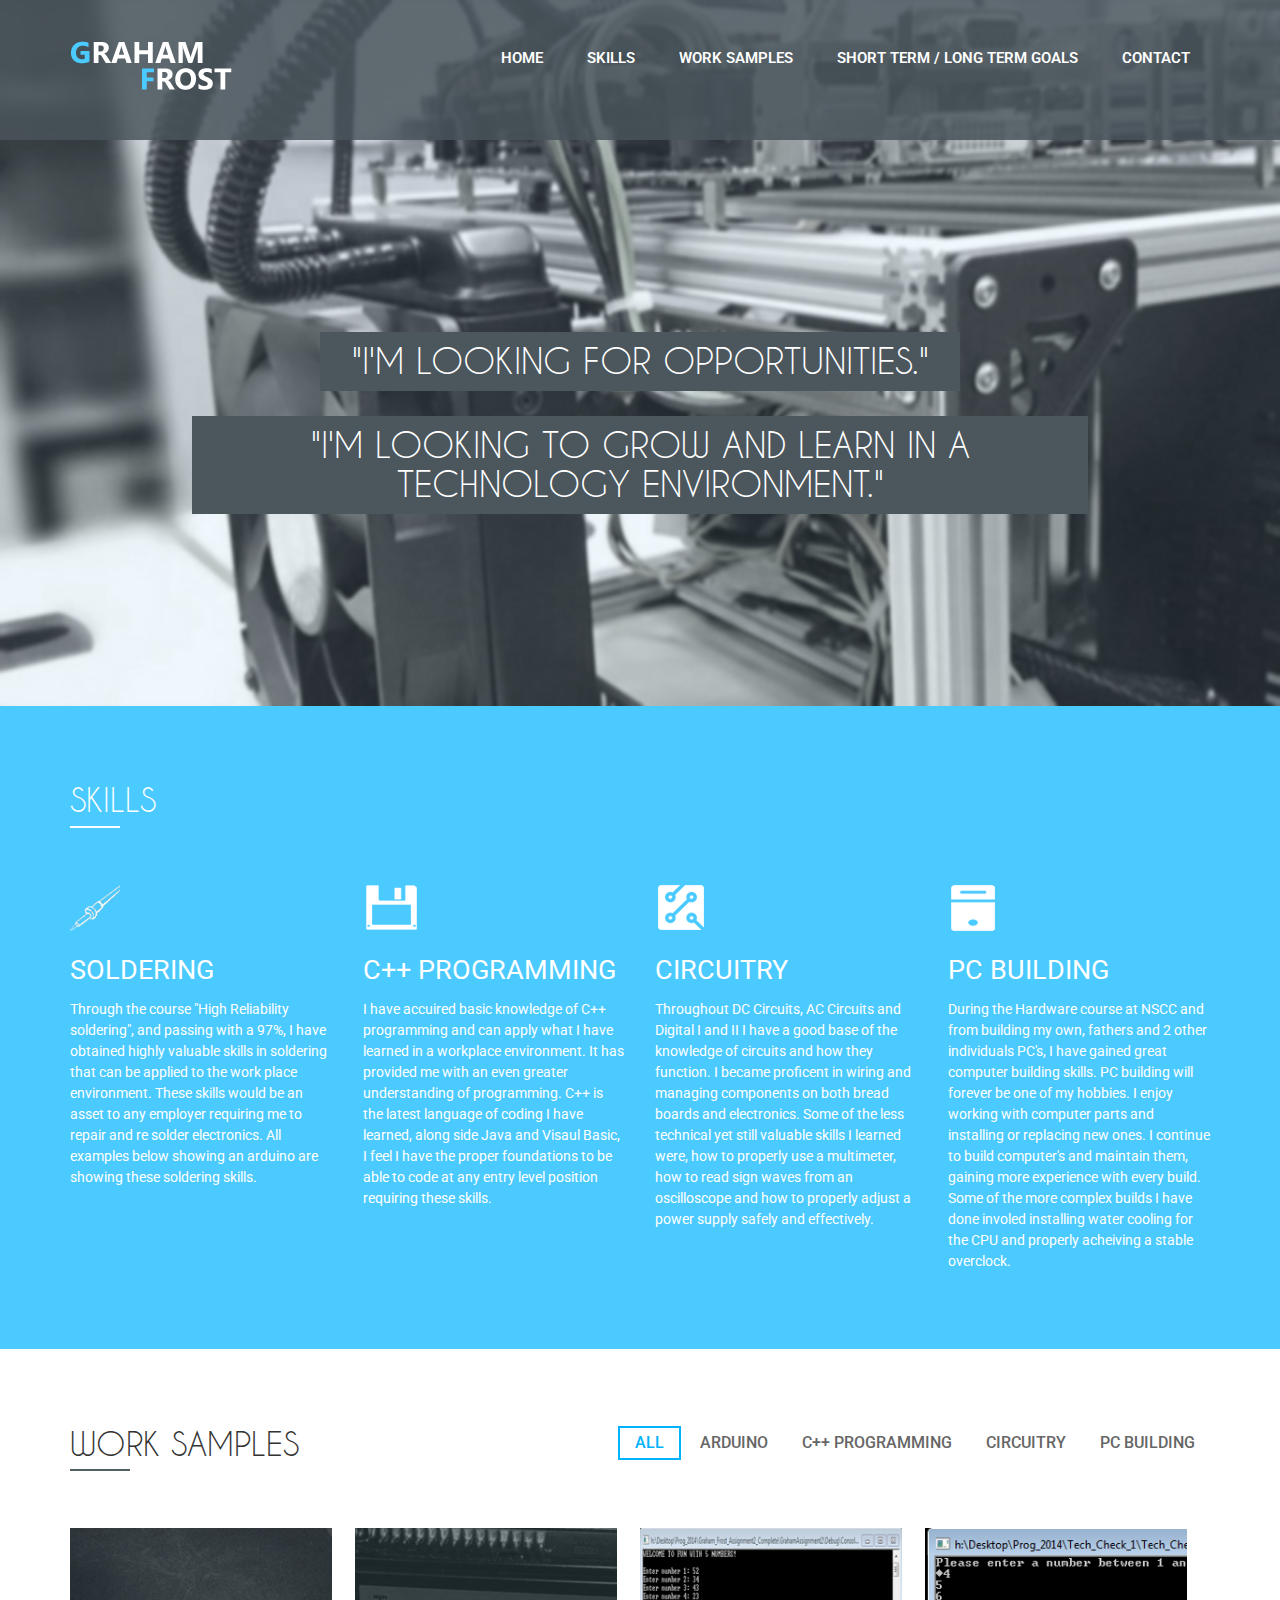
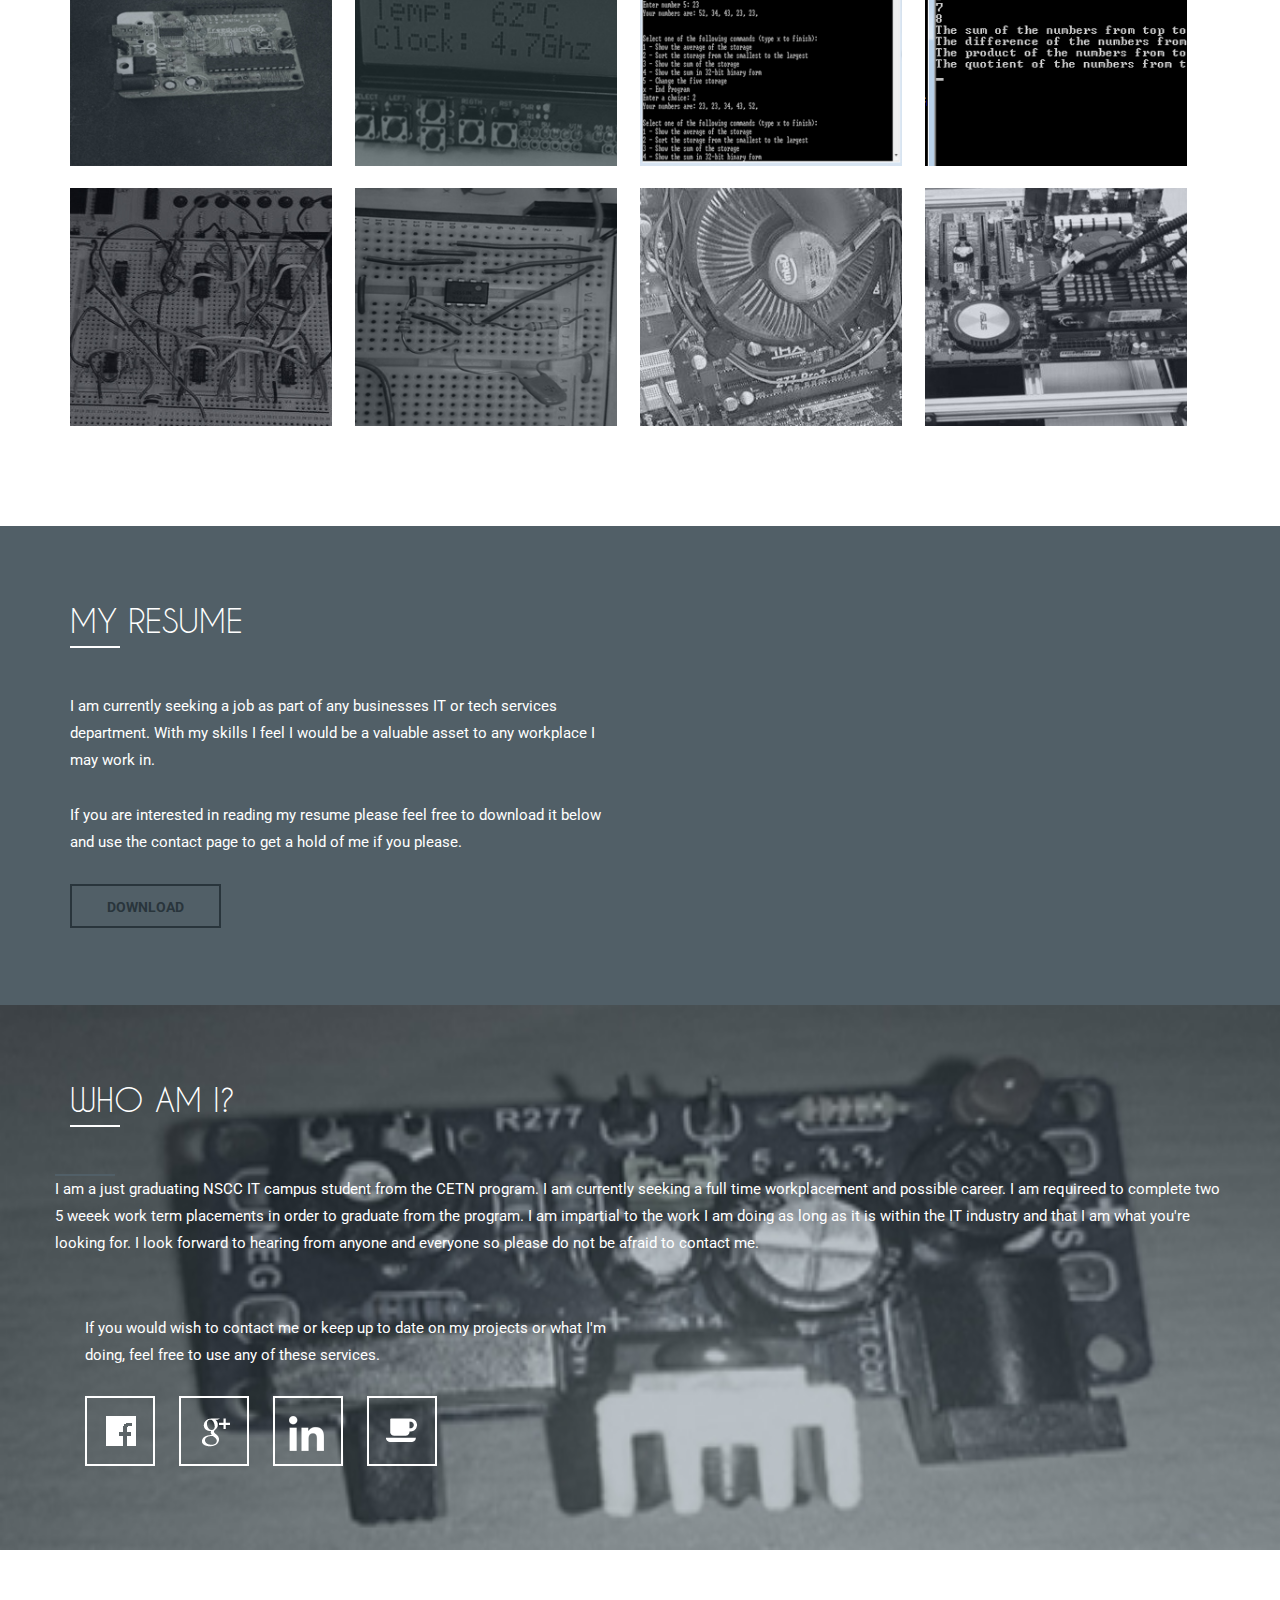
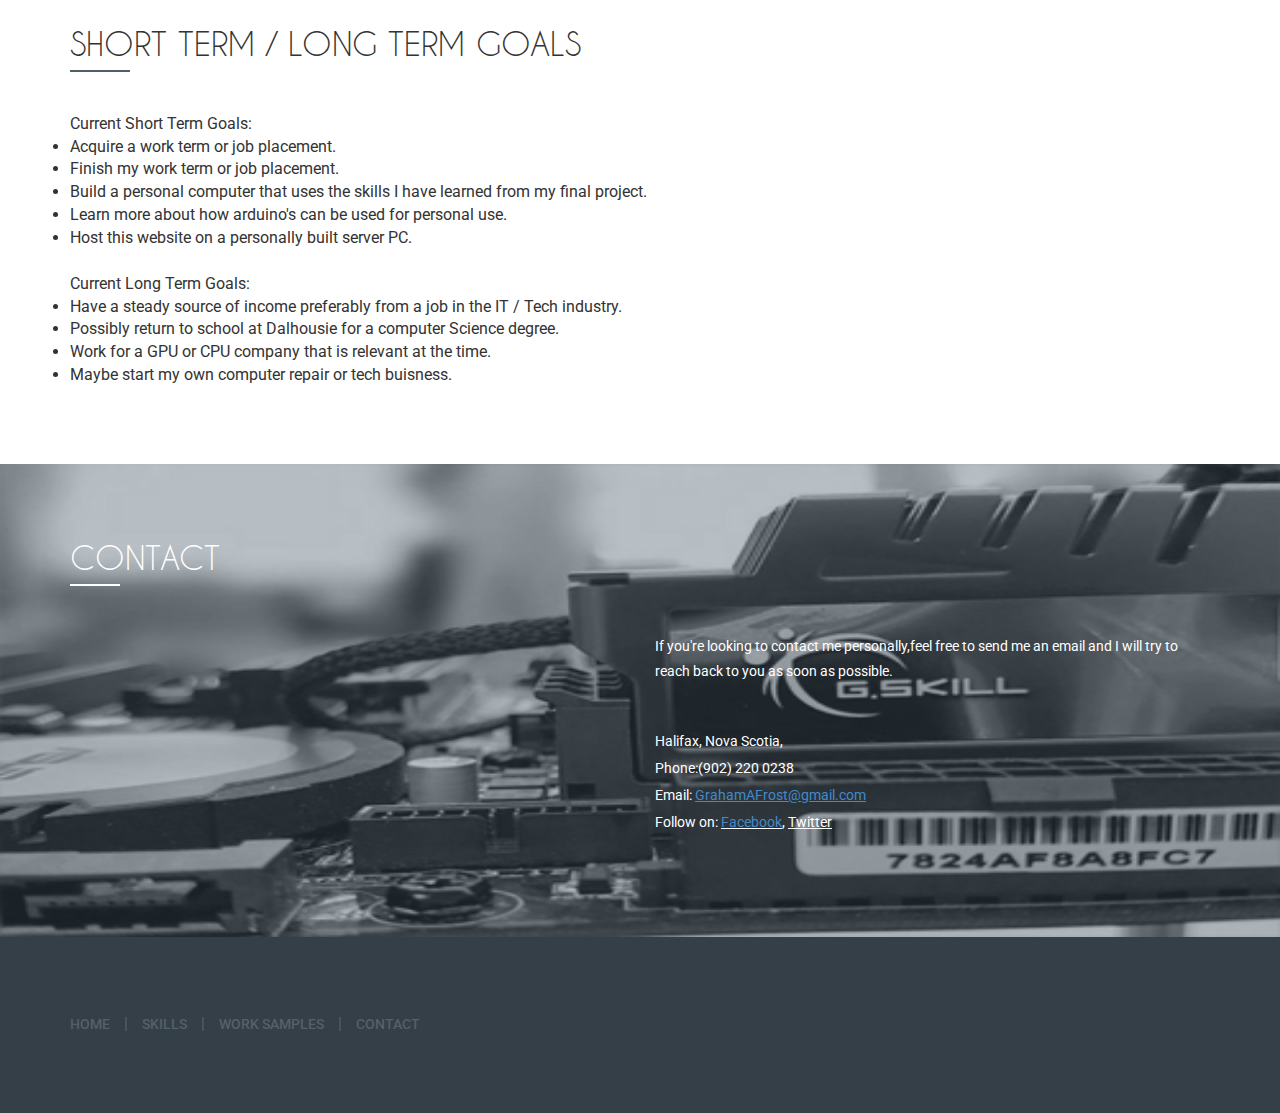
==== commit bbbf16fc: "Update index.html" ====
--- a/index.html
+++ b/index.html
@@ -336,9 +336,9 @@
 						<p class="m_13"></p>
 	                   <div class="address">
 				         <p>Halifax, Nova Scotia</p>
-						 <p>Phone:(902) 220 0238 </p>
+						 <p>Phone:please email </p>
 				 	 	<p>Email: <span>GrahamAFrost@gmail.com</span></p>
-				   		<p>Follow on: <span>Facebook<a href="Https://www.Facebook.com/Graham.frost.33" target="_blank"></span>, <span>Twitter</span></p>
+				   	
 				        </div>
 	                 </div>
 					</form>
@@ -354,7 +354,7 @@
 	  			<li><a href="#contact">Contact</a></li> 
 	  		</ul>
 	  		<div class="copy">
-			    <p>© 2014 Template by <a href="http://w3layouts.com" target="_blank">w3layouts</a></p>
+			   
 		    </div>
 		    <div class="clear"></div>
 	  	</div>
@@ -377,4 +377,4 @@
 		</script>
         <a href="#" id="toTop" style="display: block;"><span id="toTopHover" style="opacity: 1;"></span></a>
 </body>
-</html>+</html>
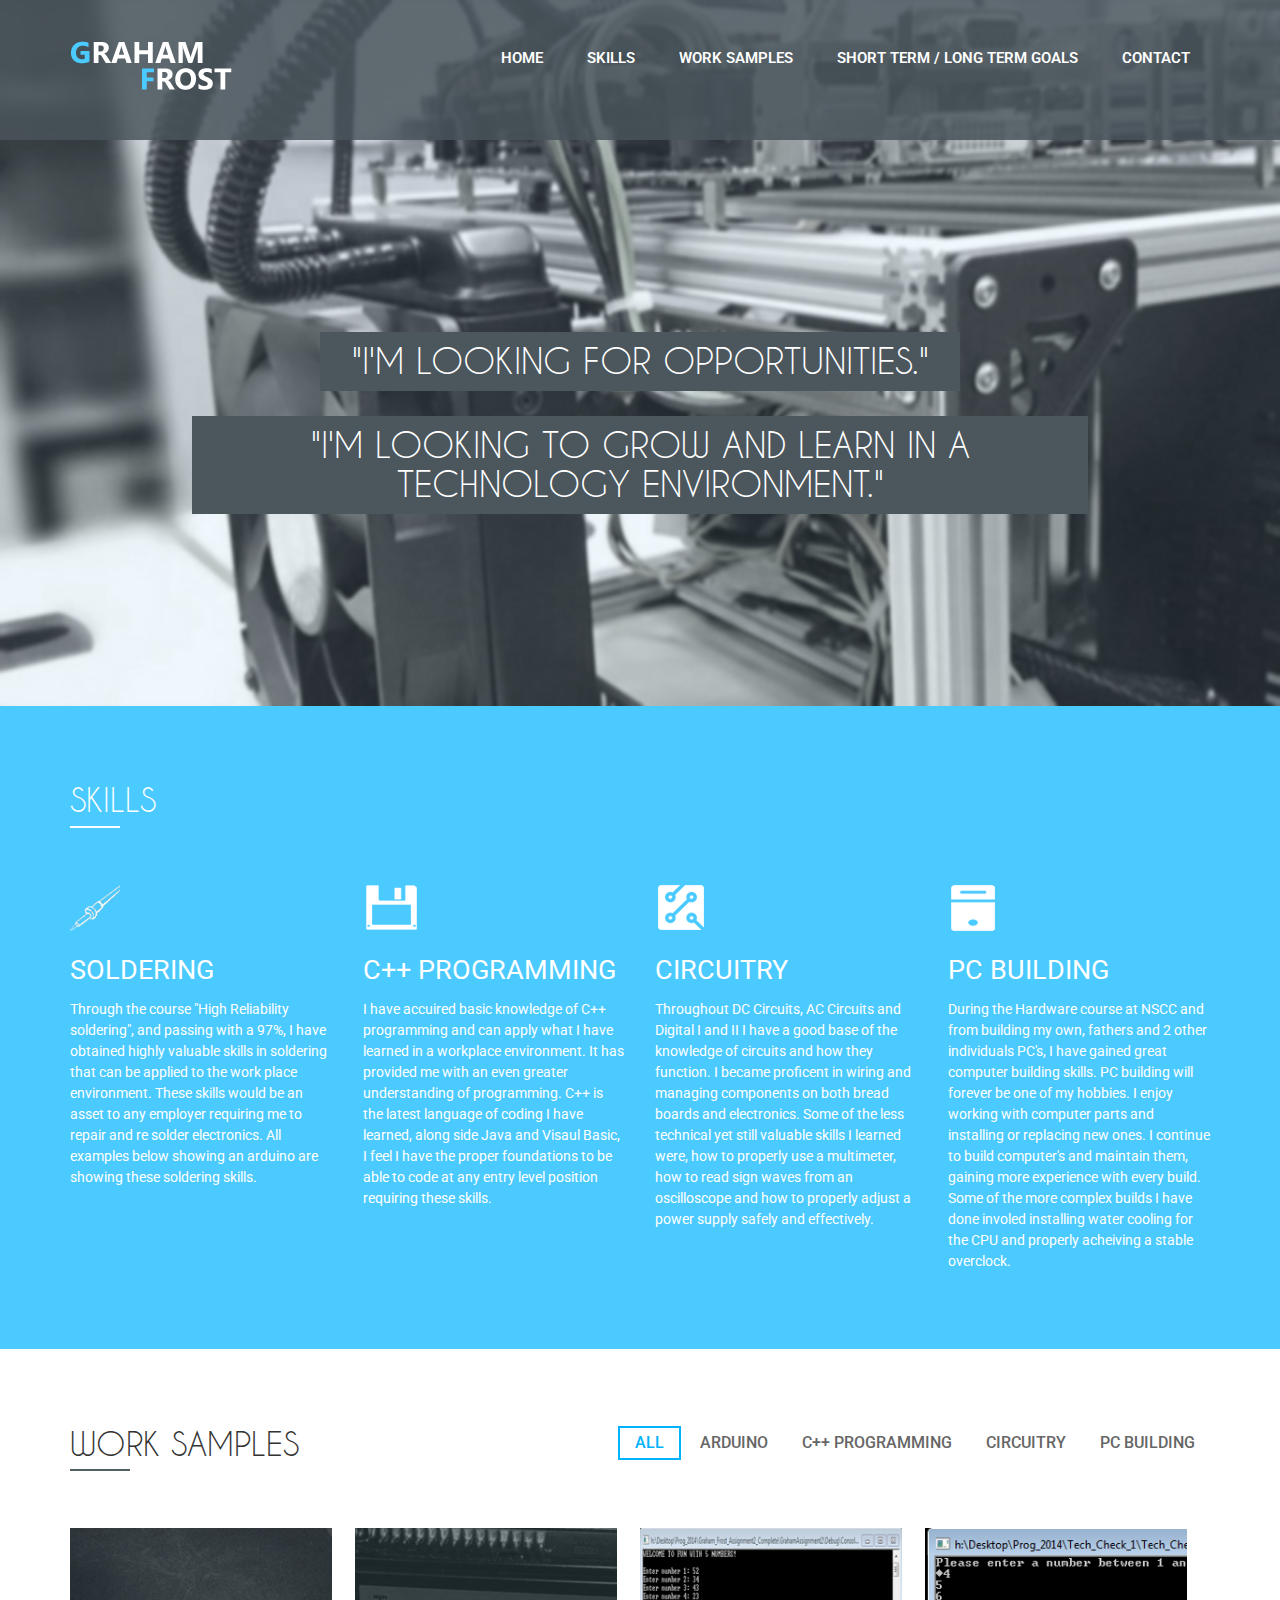
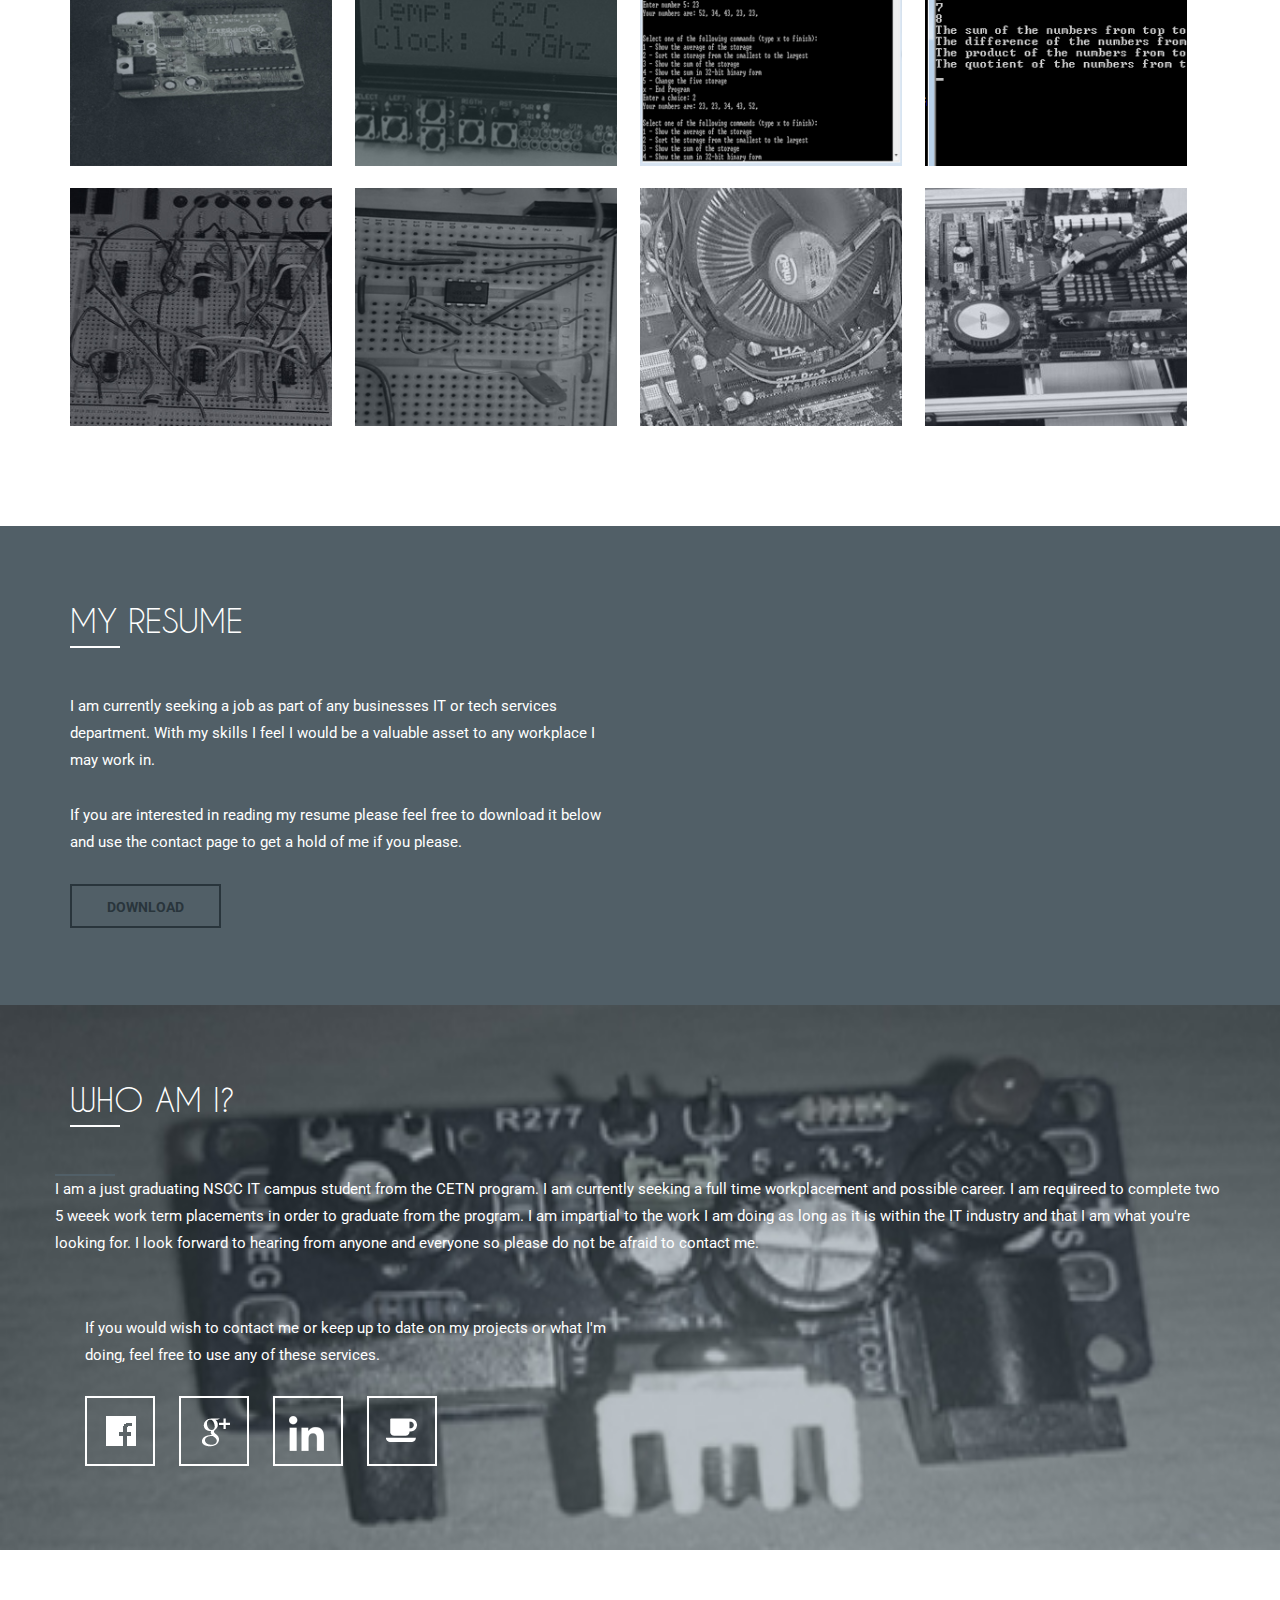
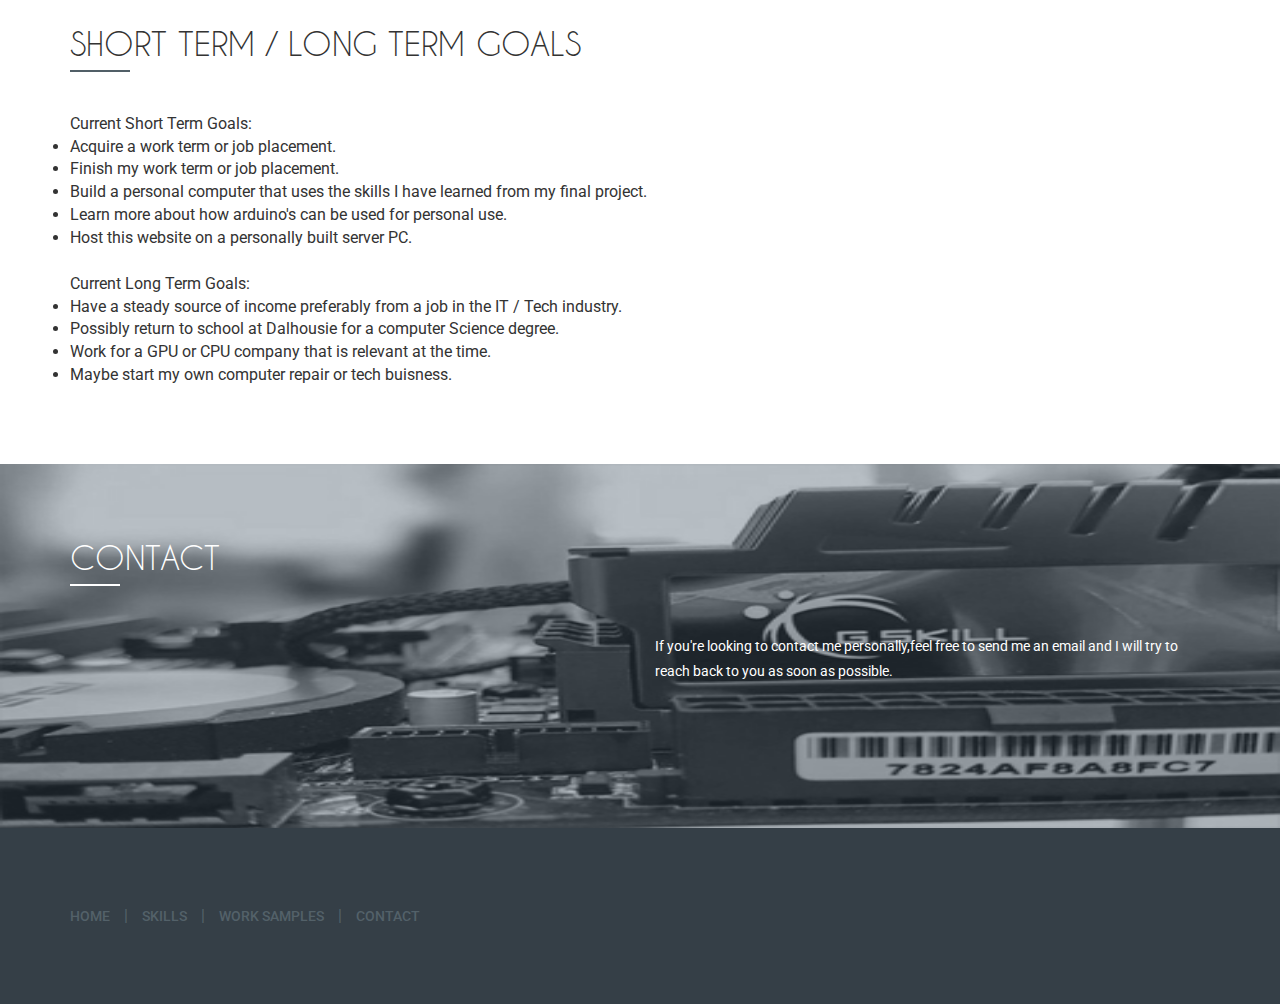
==== commit 0ee7b256: "Update index.html" ====
--- a/index.html
+++ b/index.html
@@ -317,10 +317,8 @@
 					<div class="col-md-6 commentform_desc">
 						<p class="m_13">If you're looking to contact me personally,feel free to send me an email and I will try to reach back to you as soon as possible.</p>
 	                   <div class="address">
-				         <p>Halifax, Nova Scotia,</p>
-						 <p>Phone:(902) 220 0238</p>
-				 	 	<p>Email: <a href="mailto:GrahamAFrost@gmail.com?subject=Meet for coffee"><span>GrahamAFrost@gmail.com</a></span></p>
-				   		<p>Follow on: <span><a href="Https://www.Facebook.com/Graham.frost.33" target="_blank">Facebook</a></span>, <span>Twitter</span></p>
+				        
+					
 				        </div>
 	                 </div>
 	                 <div class="clear"></div>
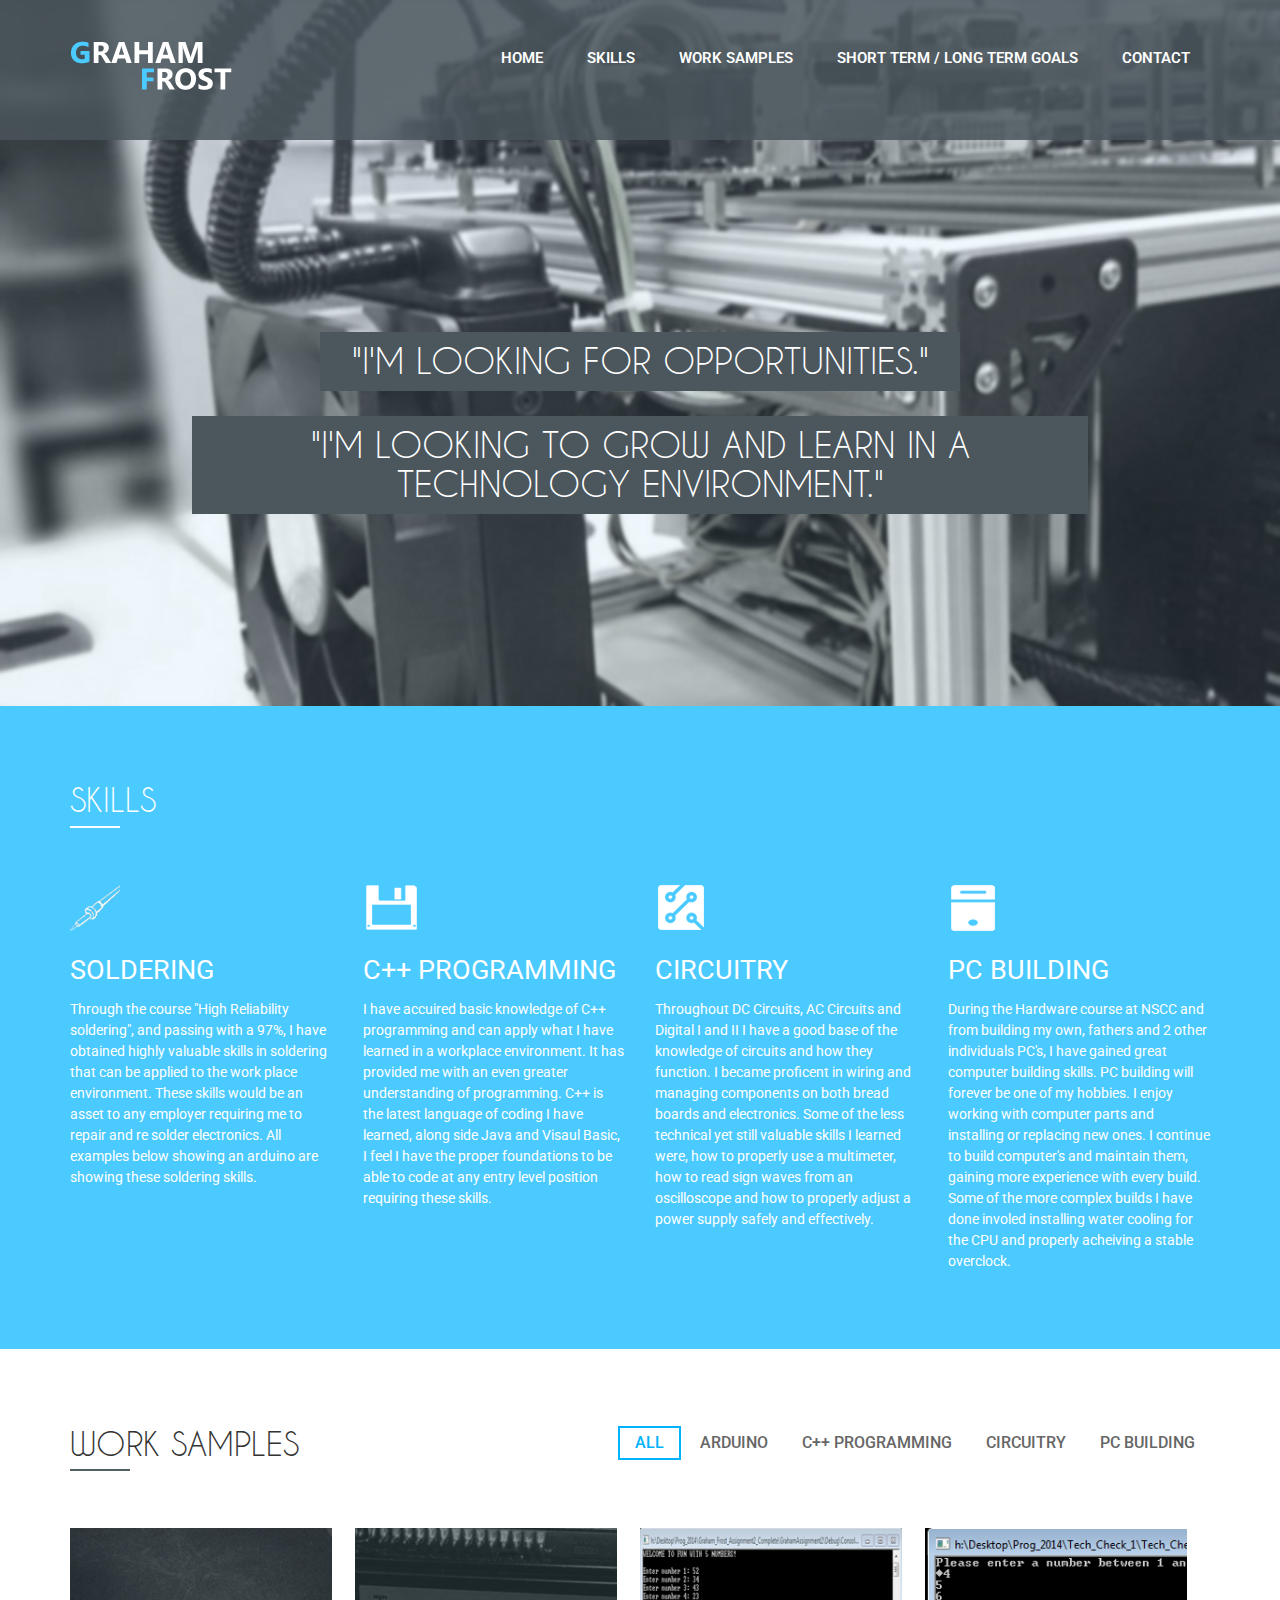
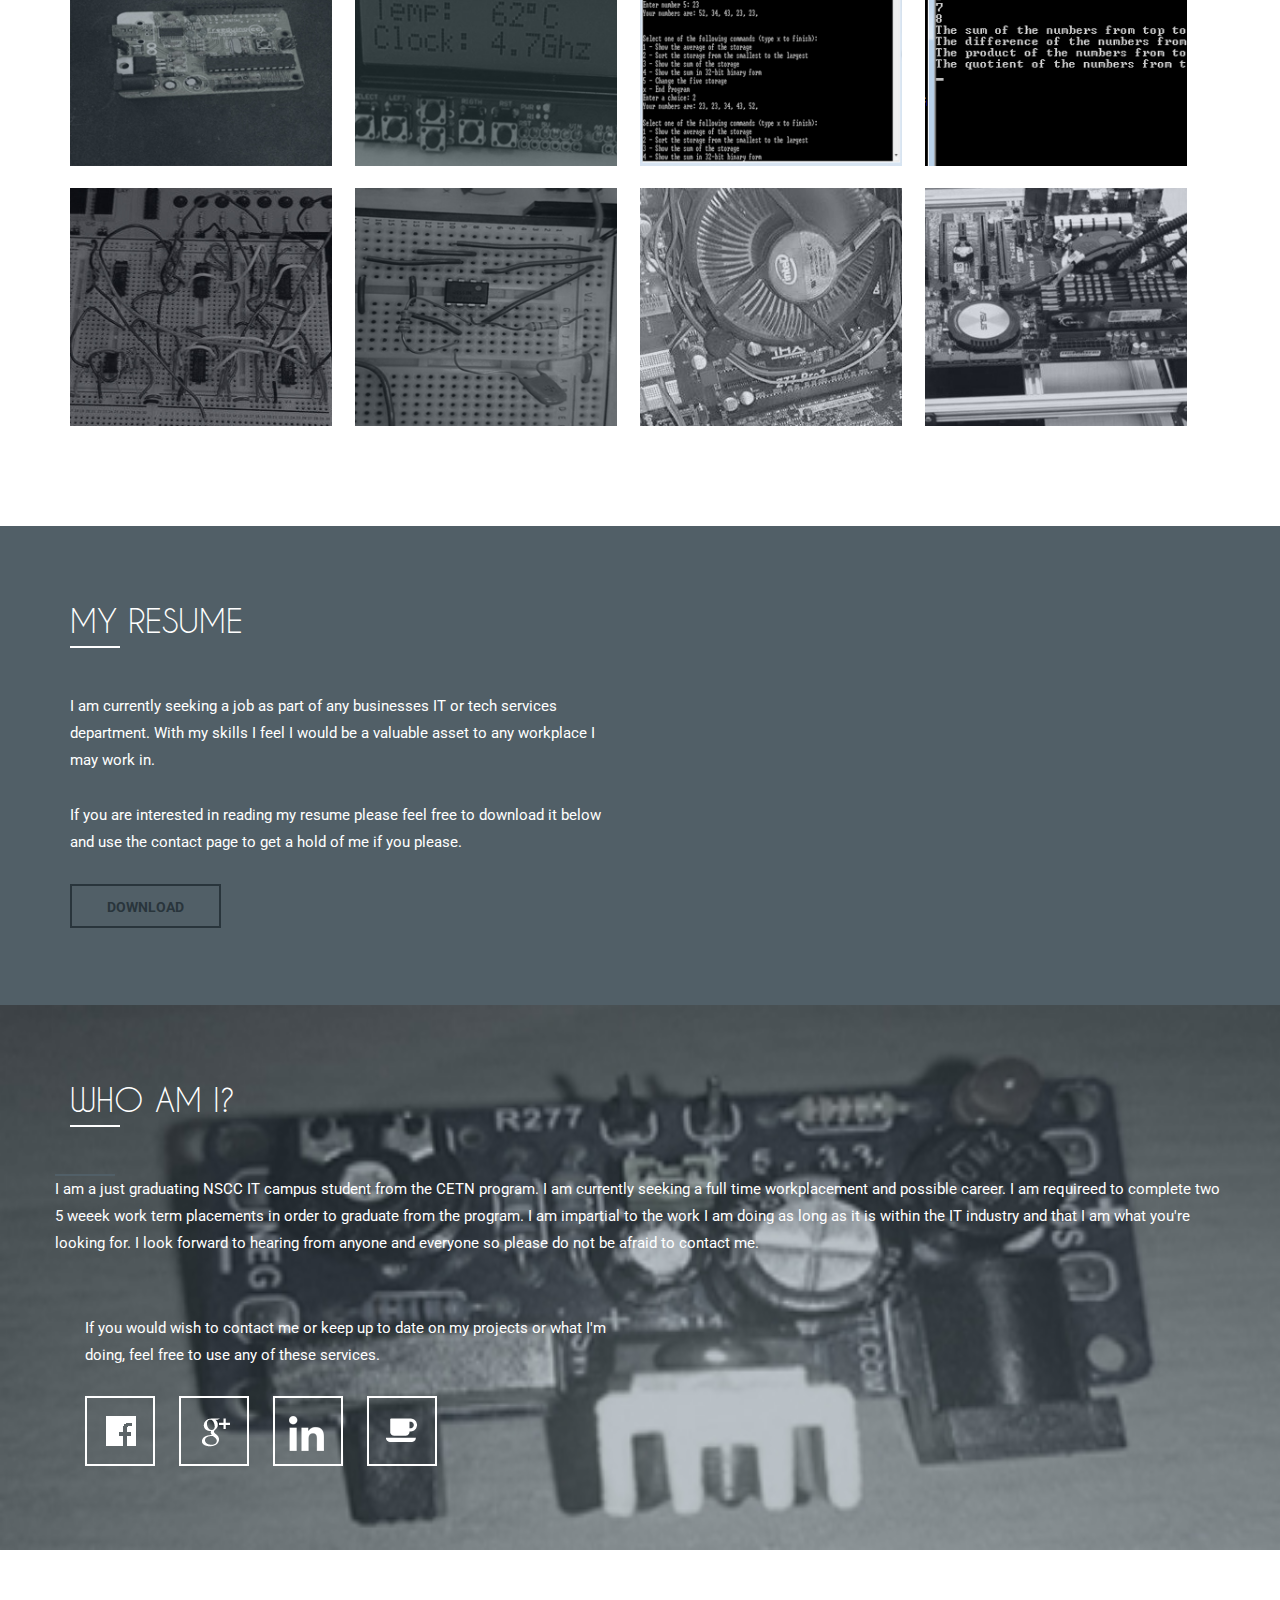
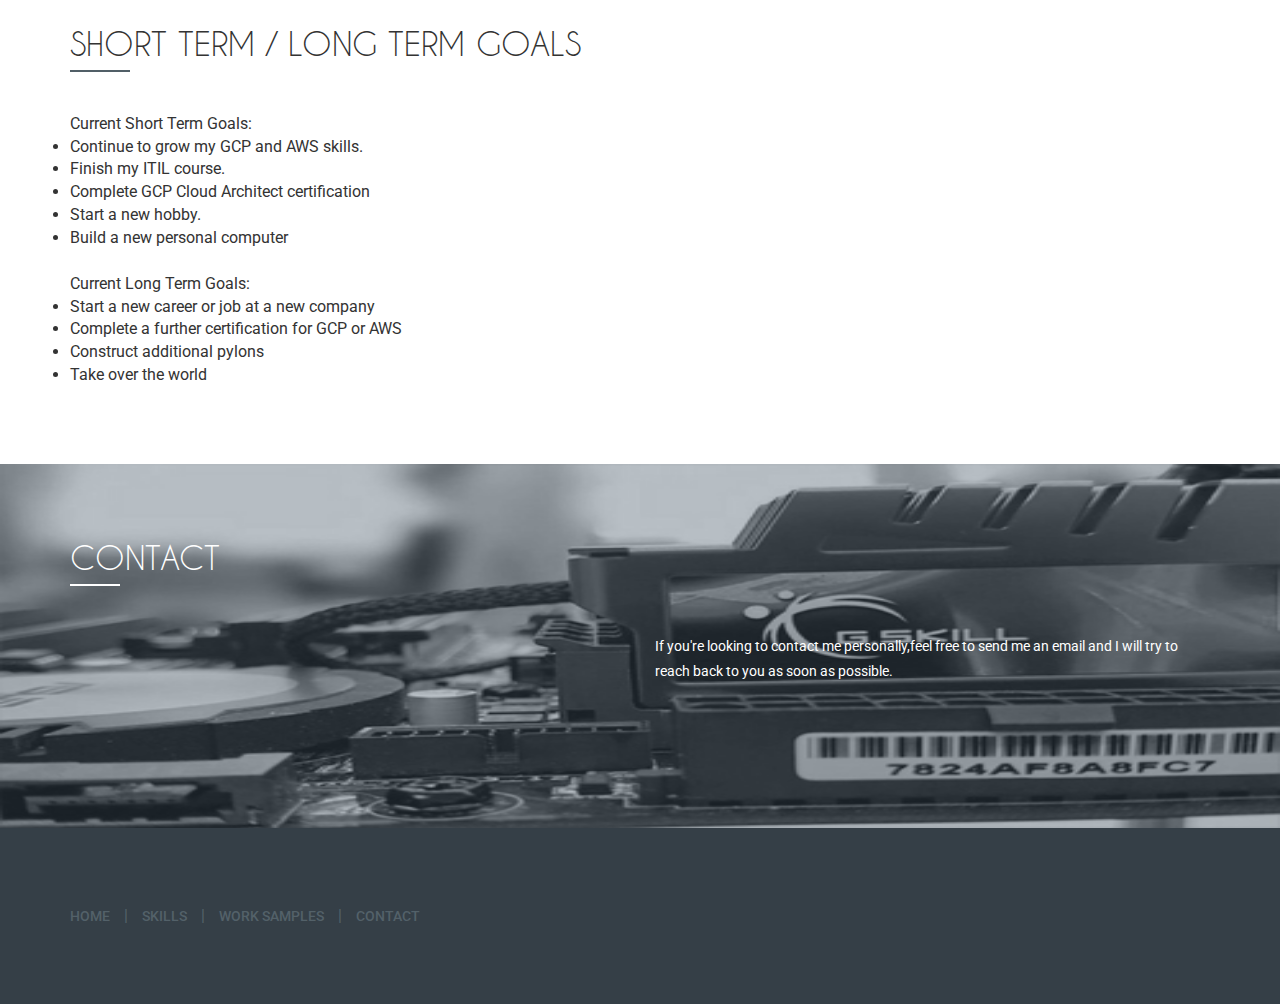
==== commit 1df6d33e: "Update index.html" ====
--- a/index.html
+++ b/index.html
@@ -256,10 +256,10 @@
 	  			<div class="col-md-6">
 	  			  <p class="m_10">If you would wish to contact me or keep up to date on my projects or what I'm doing, feel free to use any of these services.</p>
 	  			  <ul class="social">	
-					  <li class="twt"><a href="Https://www.Facebook.com/Graham.frost.33" target="_blank"><span> </span></a></li>
+					  <li class="twt"><a href="" target="_blank"><span> </span></a></li>
 					  <li class="google"><a href="https://plus.google.com/u/0/107318586199100863606/posts" target="_blank"><span> </span></a></li>
 					  <li class="dribble"><a href="https://ca.linkedin.com/pub/graham-frost/a1/2bb/914" target="_blank"><span> </span></a></li>		
-					  <li class="coffee"><a href="mailto:GrahamAFrost@gmail.com?subject=Meet for coffee"><span> </span></a></li>
+					  <li class="coffee"><a href=""><span> </span></a></li>
 				   </ul>
 			    </div>
 	  		</div>
@@ -275,18 +275,18 @@
 			</div>
 			<div class="clear"> </div>
 			<p>Current Short Term Goals:</p>
-			<li class="m_9">Acquire a work term or job placement.</li>
-				<li class="m_9">Finish my work term or job placement.</li>
-					<li class="m_9">Build a personal computer that uses the skills I have learned from my final project.</li>
-						<li class="m_9">Learn more about how arduino's can be used for personal use.</li>
-							<li class="m_9">Host this website on a personally built server PC.</li>
+			<li class="m_9">Continue to grow my GCP and AWS skills.</li>
+				<li class="m_9">Finish my ITIL course.</li>
+					<li class="m_9">Complete GCP Cloud Architect certification</li>
+						<li class="m_9">Start a new hobby.</li>
+							<li class="m_9">Build a new personal computer</li>
 							
 		<br>
 			<p>Current Long Term Goals:</p>
-			<li class="m_9">Have a steady source of income preferably from a job in the IT / Tech industry.</li>
-				<li class="m_9">Possibly return to school at Dalhousie for a computer Science degree.</li>
-					<li class="m_9">Work for a GPU or CPU company that is relevant at the time.</li>
-						<li class="m_9">Maybe start my own computer repair or tech buisness.</li>
+			<li class="m_9">Start a new career or job at a new company</li>
+				<li class="m_9">Complete a further certification for GCP or AWS</li>
+					<li class="m_9">Construct additional pylons</li>
+						<li class="m_9">Take over the world</li>
 							
 			
 		
